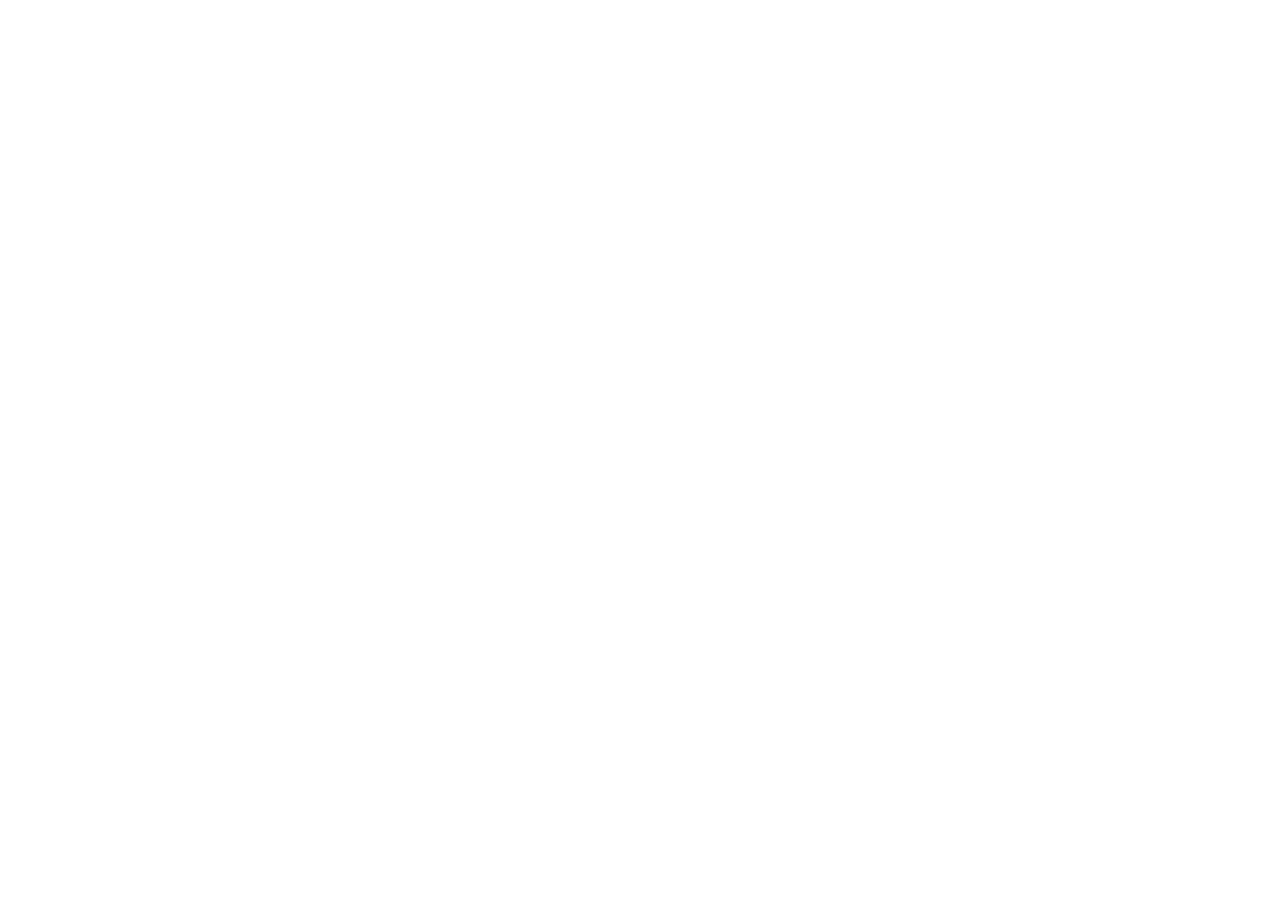
==== login.html @ 8536c41e "项目初始化" ====
<!DOCTYPE html>
<html lang="en">

<head>
    <meta charset="UTF-8">
    <meta http-equiv="X-UA-Compatible" content="IE=edge">
    <meta name="viewport" content="width=device-width, initial-scale=1.0">
    <title>Document</title>
</head>

<body>

</body>

</html>
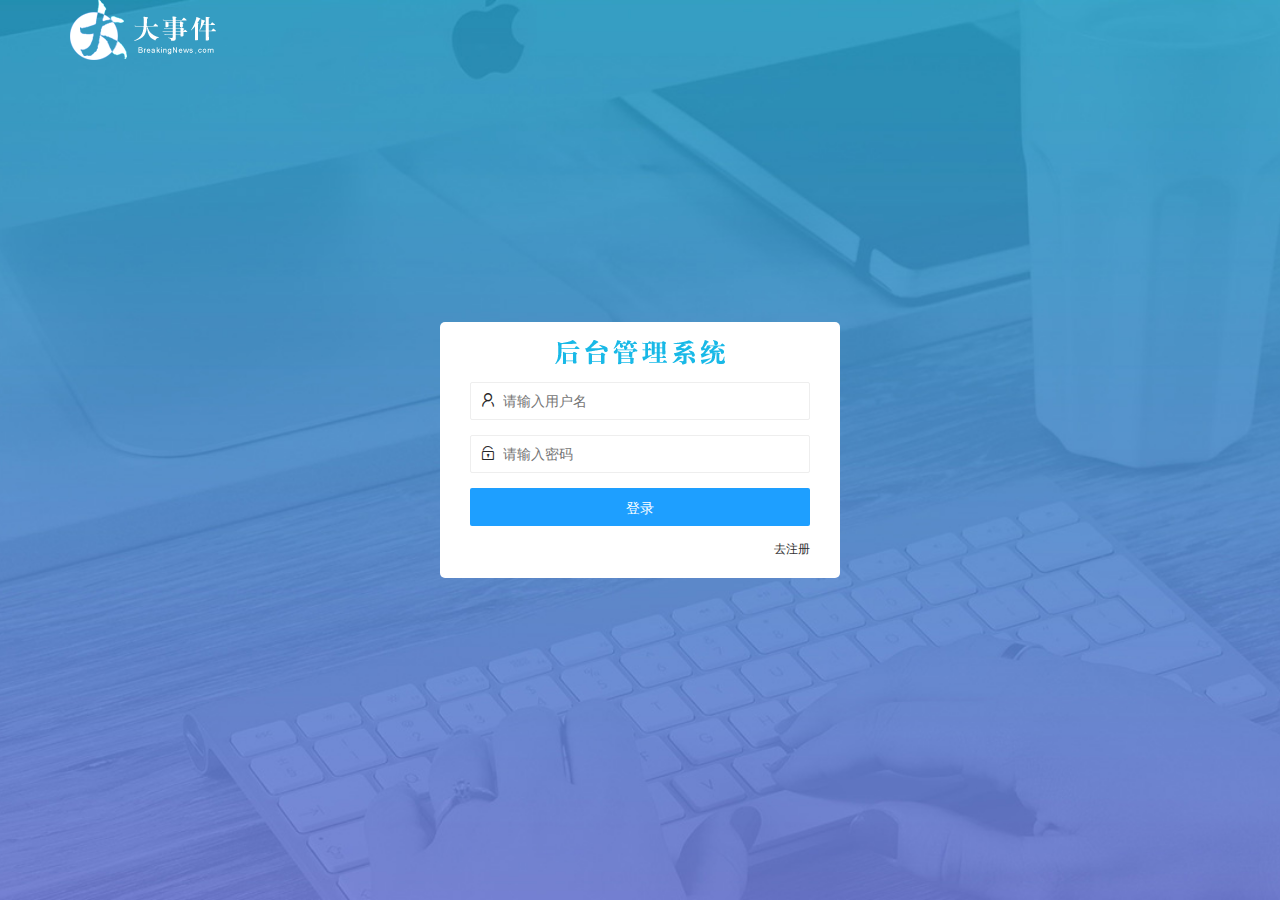
==== commit ae883e63: "完成登录和注册功能开发" ====
--- a/login.html
+++ b/login.html
@@ -5,10 +5,66 @@
     <meta charset="UTF-8">
     <meta http-equiv="X-UA-Compatible" content="IE=edge">
     <meta name="viewport" content="width=device-width, initial-scale=1.0">
-    <title>Document</title>
+    <title>大事件登录</title>
+    <!-- 导入LayUI样式 -->
+    <link rel="stylesheet" href="/assets/lib/layui/css/layui.css">
+    <!-- 导入自己的样式 -->
+    <link rel="stylesheet" href="/assets/css/login.css">
 </head>
 
 <body>
+    <!-- 头部LOgo区域 -->
+    <div class="layui-main"><img src="/assets/images/logo.png" alt="logo"></div>
+    <!-- 登录注册区域 -->
+    <div class="login_and_reg_box">
+        <div class="title-box"></div>
+        <div class="login-and-reg-form">
+            <!-- 登录div -->
+            <div class="login-box">
+                <form class="layui-form" action="">
+                    <div class="layui-form-item">
+                        <i class="layui-icon layui-icon-username"></i>
+                        <input type="text" name="username" required lay-verify="required" placeholder="请输入用户名" autocomplete="off" class="layui-input">
+                    </div>
+                    <div class="layui-form-item">
+                        <i class="layui-icon layui-icon-password"></i>
+                        <input type="password" name="password" required lay-verify="required|pwd" placeholder="请输入密码" autocomplete="off" class="layui-input">
+                    </div>
+                    <div class="layui-form-item">
+                        <button type="button" class="layui-btn  layui-btn-normal layui-btn-fluid" lay-submit lay-filter="form_login">登录</button>
+                    </div>
+                </form>
+                <a href="javascript:;" id="link_reg">去注册</a>
+            </div>
+            <!-- 注册div -->
+            <div class="reg-box">
+                <form class="layui-form" action="">
+                    <div class="layui-form-item">
+                        <i class="layui-icon layui-icon-username"></i>
+                        <input type="text" name="username" required lay-verify="required" placeholder="请输入用户名" autocomplete="off" class="layui-input">
+                    </div>
+                    <div class="layui-form-item">
+                        <i class="layui-icon layui-icon-password"></i>
+                        <input type="password" name="password" required lay-verify="required|pwd" placeholder="请输入密码" autocomplete="off" class="layui-input">
+                    </div>
+                    <div class="layui-form-item">
+                        <i class="layui-icon layui-icon-password"></i>
+                        <input type="password" name="repassword" required lay-verify="required|pwd|repwd" placeholder="再次确认密码" autocomplete="off" class="layui-input">
+                    </div>
+                    <div class="layui-form-item">
+                        <button type="button" class="layui-btn  layui-btn-normal layui-btn-fluid" lay-submit lay-filter="form_reg">注册</button>
+                    </div>
+                </form>
+                <a href="javascript:;" id="link_login">去登录</a>
+            </div>
+
+        </div>
+    </div>
+    <!-- 导入LayUI js文件 -->
+    <script src="/assets/lib/layui/layui.all.js"></script>
+    <!-- 导入jq -->
+    <script src="/assets/lib/jquery.js"></script>
+    <script src="/assets/js/login.js"></script>
 
 </body>
 
--- a/assets/lib/layui/css/layui.css
+++ b/assets/lib/layui/css/layui.css
@@ -0,0 +1 @@
+.layui-inline,img{display:inline-block;vertical-align:middle}h1,h2,h3,h4,h5,h6{font-weight:400}a,body{color:#333}.layui-edge,.layui-header,.layui-inline,.layui-main{position:relative}.layui-edge,hr{height:0;overflow:hidden}.layui-layout-body,.layui-side,.layui-side-scroll{overflow-x:hidden}.layui-edge,.layui-elip,hr{overflow:hidden}.layui-btn,.layui-edge,.layui-inline,img{vertical-align:middle}.layui-btn,.layui-disabled,.layui-icon,.layui-unselect{-moz-user-select:none;-webkit-user-select:none;-ms-user-select:none}blockquote,body,button,dd,div,dl,dt,form,h1,h2,h3,h4,h5,h6,input,li,ol,p,pre,td,textarea,th,ul{margin:0;padding:0;-webkit-tap-highlight-color:rgba(0,0,0,0)}a:active,a:hover{outline:0}img{border:none}li{list-style:none}table{border-collapse:collapse;border-spacing:0}h4,h5,h6{font-size:100%}button,input,optgroup,option,select,textarea{font-family:inherit;font-size:inherit;font-style:inherit;font-weight:inherit;outline:0}pre{white-space:pre-wrap;white-space:-moz-pre-wrap;white-space:-pre-wrap;white-space:-o-pre-wrap;word-wrap:break-word}body{line-height:1.6;color:rgba(0,0,0,.85);font:14px Helvetica Neue,Helvetica,PingFang SC,Tahoma,Arial,sans-serif}hr{line-height:0;margin:10px 0;padding:0;border:none!important;border-bottom:1px solid #eee!important;clear:both;background:0 0}a{text-decoration:none}a:hover{color:#777}a cite{font-style:normal;*cursor:pointer}.layui-border-box,.layui-border-box *{box-sizing:border-box}.layui-box,.layui-box *{box-sizing:content-box}.layui-clear{clear:both;*zoom:1}.layui-clear:after{content:'\20';clear:both;*zoom:1;display:block;height:0}.layui-inline{*display:inline;*zoom:1}.layui-btn,.layui-btn-group,.layui-edge{display:inline-block}.layui-edge{width:0;border-width:6px;border-style:dashed;border-color:transparent}.layui-edge-top{top:-4px;border-bottom-color:#999;border-bottom-style:solid}.layui-edge-right{border-left-color:#999;border-left-style:solid}.layui-edge-bottom{top:2px;border-top-color:#999;border-top-style:solid}.layui-edge-left{border-right-color:#999;border-right-style:solid}.layui-elip{text-overflow:ellipsis;white-space:nowrap}.layui-disabled,.layui-disabled:hover{color:#d2d2d2!important;cursor:not-allowed!important}.layui-circle{border-radius:100%}.layui-show{display:block!important}.layui-hide{display:none!important}.layui-show-v{visibility:visible!important}.layui-hide-v{visibility:hidden!important}@font-face{font-family:layui-icon;src:url(../font/iconfont.eot?v=256);src:url(../font/iconfont.eot?v=256#iefix) format('embedded-opentype'),url(../font/iconfont.woff2?v=256) format('woff2'),url(../font/iconfont.woff?v=256) format('woff'),url(../font/iconfont.ttf?v=256) format('truetype'),url(../font/iconfont.svg?v=256#layui-icon) format('svg')}.layui-icon{font-family:layui-icon!important;font-size:16px;font-style:normal;-webkit-font-smoothing:antialiased;-moz-osx-font-smoothing:grayscale}.layui-icon-reply-fill:before{content:"\e611"}.layui-icon-set-fill:before{content:"\e614"}.layui-icon-menu-fill:before{content:"\e60f"}.layui-icon-search:before{content:"\e615"}.layui-icon-share:before{content:"\e641"}.layui-icon-set-sm:before{content:"\e620"}.layui-icon-engine:before{content:"\e628"}.layui-icon-close:before{content:"\1006"}.layui-icon-close-fill:before{content:"\1007"}.layui-icon-chart-screen:before{content:"\e629"}.layui-icon-star:before{content:"\e600"}.layui-icon-circle-dot:before{content:"\e617"}.layui-icon-chat:before{content:"\e606"}.layui-icon-release:before{content:"\e609"}.layui-icon-list:before{content:"\e60a"}.layui-icon-chart:before{content:"\e62c"}.layui-icon-ok-circle:before{content:"\1005"}.layui-icon-layim-theme:before{content:"\e61b"}.layui-icon-table:before{content:"\e62d"}.layui-icon-right:before{content:"\e602"}.layui-icon-left:before{content:"\e603"}.layui-icon-cart-simple:before{content:"\e698"}.layui-icon-face-cry:before{content:"\e69c"}.layui-icon-face-smile:before{content:"\e6af"}.layui-icon-survey:before{content:"\e6b2"}.layui-icon-tree:before{content:"\e62e"}.layui-icon-ie:before{content:"\e7bb"}.layui-icon-upload-circle:before{content:"\e62f"}.layui-icon-add-circle:before{content:"\e61f"}.layui-icon-download-circle:before{content:"\e601"}.layui-icon-templeate-1:before{content:"\e630"}.layui-icon-util:before{content:"\e631"}.layui-icon-face-surprised:before{content:"\e664"}.layui-icon-edit:before{content:"\e642"}.layui-icon-speaker:before{content:"\e645"}.layui-icon-down:before{content:"\e61a"}.layui-icon-file:before{content:"\e621"}.layui-icon-layouts:before{content:"\e632"}.layui-icon-rate-half:before{content:"\e6c9"}.layui-icon-add-circle-fine:before{content:"\e608"}.layui-icon-prev-circle:before{content:"\e633"}.layui-icon-read:before{content:"\e705"}.layui-icon-404:before{content:"\e61c"}.layui-icon-carousel:before{content:"\e634"}.layui-icon-help:before{content:"\e607"}.layui-icon-code-circle:before{content:"\e635"}.layui-icon-windows:before{content:"\e67f"}.layui-icon-water:before{content:"\e636"}.layui-icon-username:before{content:"\e66f"}.layui-icon-find-fill:before{content:"\e670"}.layui-icon-about:before{content:"\e60b"}.layui-icon-location:before{content:"\e715"}.layui-icon-up:before{content:"\e619"}.layui-icon-pause:before{content:"\e651"}.layui-icon-date:before{content:"\e637"}.layui-icon-layim-uploadfile:before{content:"\e61d"}.layui-icon-delete:before{content:"\e640"}.layui-icon-play:before{content:"\e652"}.layui-icon-top:before{content:"\e604"}.layui-icon-firefox:before{content:"\e686"}.layui-icon-friends:before{content:"\e612"}.layui-icon-refresh-3:before{content:"\e9aa"}.layui-icon-ok:before{content:"\e605"}.layui-icon-layer:before{content:"\e638"}.layui-icon-face-smile-fine:before{content:"\e60c"}.layui-icon-dollar:before{content:"\e659"}.layui-icon-group:before{content:"\e613"}.layui-icon-layim-download:before{content:"\e61e"}.layui-icon-picture-fine:before{content:"\e60d"}.layui-icon-link:before{content:"\e64c"}.layui-icon-diamond:before{content:"\e735"}.layui-icon-log:before{content:"\e60e"}.layui-icon-key:before{content:"\e683"}.layui-icon-rate-solid:before{content:"\e67a"}.layui-icon-fonts-del:before{content:"\e64f"}.layui-icon-unlink:before{content:"\e64d"}.layui-icon-fonts-clear:before{content:"\e639"}.layui-icon-triangle-r:before{content:"\e623"}.layui-icon-circle:before{content:"\e63f"}.layui-icon-radio:before{content:"\e643"}.layui-icon-align-center:before{content:"\e647"}.layui-icon-align-right:before{content:"\e648"}.layui-icon-align-left:before{content:"\e649"}.layui-icon-loading-1:before{content:"\e63e"}.layui-icon-return:before{content:"\e65c"}.layui-icon-fonts-strong:before{content:"\e62b"}.layui-icon-upload:before{content:"\e67c"}.layui-icon-dialogue:before{content:"\e63a"}.layui-icon-video:before{content:"\e6ed"}.layui-icon-headset:before{content:"\e6fc"}.layui-icon-cellphone-fine:before{content:"\e63b"}.layui-icon-add-1:before{content:"\e654"}.layui-icon-face-smile-b:before{content:"\e650"}.layui-icon-fonts-html:before{content:"\e64b"}.layui-icon-screen-full:before{content:"\e622"}.layui-icon-form:before{content:"\e63c"}.layui-icon-cart:before{content:"\e657"}.layui-icon-camera-fill:before{content:"\e65d"}.layui-icon-tabs:before{content:"\e62a"}.layui-icon-heart-fill:before{content:"\e68f"}.layui-icon-fonts-code:before{content:"\e64e"}.layui-icon-ios:before{content:"\e680"}.layui-icon-at:before{content:"\e687"}.layui-icon-fire:before{content:"\e756"}.layui-icon-set:before{content:"\e716"}.layui-icon-fonts-u:before{content:"\e646"}.layui-icon-triangle-d:before{content:"\e625"}.layui-icon-tips:before{content:"\e702"}.layui-icon-picture:before{content:"\e64a"}.layui-icon-more-vertical:before{content:"\e671"}.layui-icon-bluetooth:before{content:"\e689"}.layui-icon-flag:before{content:"\e66c"}.layui-icon-loading:before{content:"\e63d"}.layui-icon-fonts-i:before{content:"\e644"}.layui-icon-refresh-1:before{content:"\e666"}.layui-icon-rmb:before{content:"\e65e"}.layui-icon-addition:before{content:"\e624"}.layui-icon-home:before{content:"\e68e"}.layui-icon-time:before{content:"\e68d"}.layui-icon-user:before{content:"\e770"}.layui-icon-notice:before{content:"\e667"}.layui-icon-chrome:before{content:"\e68a"}.layui-icon-edge:before{content:"\e68b"}.layui-icon-login-weibo:before{content:"\e675"}.layui-icon-voice:before{content:"\e688"}.layui-icon-upload-drag:before{content:"\e681"}.layui-icon-login-qq:before{content:"\e676"}.layui-icon-snowflake:before{content:"\e6b1"}.layui-icon-heart:before{content:"\e68c"}.layui-icon-logout:before{content:"\e682"}.layui-icon-file-b:before{content:"\e655"}.layui-icon-template:before{content:"\e663"}.layui-icon-transfer:before{content:"\e691"}.layui-icon-auz:before{content:"\e672"}.layui-icon-console:before{content:"\e665"}.layui-icon-app:before{content:"\e653"}.layui-icon-prev:before{content:"\e65a"}.layui-icon-website:before{content:"\e7ae"}.layui-icon-next:before{content:"\e65b"}.layui-icon-component:before{content:"\e857"}.layui-icon-android:before{content:"\e684"}.layui-icon-more:before{content:"\e65f"}.layui-icon-login-wechat:before{content:"\e677"}.layui-icon-shrink-right:before{content:"\e668"}.layui-icon-spread-left:before{content:"\e66b"}.layui-icon-camera:before{content:"\e660"}.layui-icon-note:before{content:"\e66e"}.layui-icon-refresh:before{content:"\e669"}.layui-icon-female:before{content:"\e661"}.layui-icon-male:before{content:"\e662"}.layui-icon-screen-restore:before{content:"\e758"}.layui-icon-password:before{content:"\e673"}.layui-icon-senior:before{content:"\e674"}.layui-icon-theme:before{content:"\e66a"}.layui-icon-tread:before{content:"\e6c5"}.layui-icon-praise:before{content:"\e6c6"}.layui-icon-star-fill:before{content:"\e658"}.layui-icon-rate:before{content:"\e67b"}.layui-icon-template-1:before{content:"\e656"}.layui-icon-vercode:before{content:"\e679"}.layui-icon-service:before{content:"\e626"}.layui-icon-cellphone:before{content:"\e678"}.layui-icon-print:before{content:"\e66d"}.layui-icon-cols:before{content:"\e610"}.layui-icon-wifi:before{content:"\e7e0"}.layui-icon-export:before{content:"\e67d"}.layui-icon-rss:before{content:"\e808"}.layui-icon-slider:before{content:"\e714"}.layui-icon-email:before{content:"\e618"}.layui-icon-subtraction:before{content:"\e67e"}.layui-icon-mike:before{content:"\e6dc"}.layui-icon-light:before{content:"\e748"}.layui-icon-gift:before{content:"\e627"}.layui-icon-mute:before{content:"\e685"}.layui-icon-reduce-circle:before{content:"\e616"}.layui-icon-music:before{content:"\e690"}.layui-main{width:1140px;margin:0 auto}.layui-header{z-index:1000;height:60px}.layui-header a:hover{transition:all .5s;-webkit-transition:all .5s}.layui-side{position:fixed;left:0;top:0;bottom:0;z-index:999;width:200px}.layui-side-scroll{position:relative;width:220px;height:100%}.layui-body{position:relative;left:200px;right:0;top:0;bottom:0;z-index:900;width:auto;box-sizing:border-box}.layui-layout-admin .layui-header{position:fixed;top:0;left:0;right:0;background-color:#23262E}.layui-layout-admin .layui-side{top:60px;width:200px;overflow-x:hidden}.layui-layout-admin .layui-body{position:absolute;top:60px;padding-bottom:44px}.layui-layout-admin .layui-main{width:auto;margin:0 15px}.layui-layout-admin .layui-footer{position:fixed;left:200px;right:0;bottom:0;z-index:990;height:44px;line-height:44px;padding:0 15px;box-shadow:-1px 0 4px rgb(0 0 0 / 12%);background-color:#FAFAFA}.layui-layout-admin .layui-logo{position:absolute;left:0;top:0;width:200px;height:100%;line-height:60px;text-align:center;color:#009688;font-size:16px;box-shadow:0 1px 2px 0 rgb(0 0 0 / 15%)}.layui-layout-admin .layui-header .layui-nav{background:0 0}.layui-layout-left{position:absolute!important;left:200px;top:0}.layui-layout-right{position:absolute!important;right:0;top:0}.layui-container{position:relative;margin:0 auto;padding:0 15px;box-sizing:border-box}.layui-fluid{position:relative;margin:0 auto;padding:0 15px}.layui-row:after,.layui-row:before{content:"";display:block;clear:both}.layui-col-lg1,.layui-col-lg10,.layui-col-lg11,.layui-col-lg12,.layui-col-lg2,.layui-col-lg3,.layui-col-lg4,.layui-col-lg5,.layui-col-lg6,.layui-col-lg7,.layui-col-lg8,.layui-col-lg9,.layui-col-md1,.layui-col-md10,.layui-col-md11,.layui-col-md12,.layui-col-md2,.layui-col-md3,.layui-col-md4,.layui-col-md5,.layui-col-md6,.layui-col-md7,.layui-col-md8,.layui-col-md9,.layui-col-sm1,.layui-col-sm10,.layui-col-sm11,.layui-col-sm12,.layui-col-sm2,.layui-col-sm3,.layui-col-sm4,.layui-col-sm5,.layui-col-sm6,.layui-col-sm7,.layui-col-sm8,.layui-col-sm9,.layui-col-xs1,.layui-col-xs10,.layui-col-xs11,.layui-col-xs12,.layui-col-xs2,.layui-col-xs3,.layui-col-xs4,.layui-col-xs5,.layui-col-xs6,.layui-col-xs7,.layui-col-xs8,.layui-col-xs9{position:relative;display:block;box-sizing:border-box}.layui-col-xs1,.layui-col-xs10,.layui-col-xs11,.layui-col-xs12,.layui-col-xs2,.layui-col-xs3,.layui-col-xs4,.layui-col-xs5,.layui-col-xs6,.layui-col-xs7,.layui-col-xs8,.layui-col-xs9{float:left}.layui-col-xs1{width:8.33333333%}.layui-col-xs2{width:16.66666667%}.layui-col-xs3{width:25%}.layui-col-xs4{width:33.33333333%}.layui-col-xs5{width:41.66666667%}.layui-col-xs6{width:50%}.layui-col-xs7{width:58.33333333%}.layui-col-xs8{width:66.66666667%}.layui-col-xs9{width:75%}.layui-col-xs10{width:83.33333333%}.layui-col-xs11{width:91.66666667%}.layui-col-xs12{width:100%}.layui-col-xs-offset1{margin-left:8.33333333%}.layui-col-xs-offset2{margin-left:16.66666667%}.layui-col-xs-offset3{margin-left:25%}.layui-col-xs-offset4{margin-left:33.33333333%}.layui-col-xs-offset5{margin-left:41.66666667%}.layui-col-xs-offset6{margin-left:50%}.layui-col-xs-offset7{margin-left:58.33333333%}.layui-col-xs-offset8{margin-left:66.66666667%}.layui-col-xs-offset9{margin-left:75%}.layui-col-xs-offset10{margin-left:83.33333333%}.layui-col-xs-offset11{margin-left:91.66666667%}.layui-col-xs-offset12{margin-left:100%}@media screen and (max-width:768px){.layui-hide-xs{display:none!important}.layui-show-xs-block{display:block!important}.layui-show-xs-inline{display:inline!important}.layui-show-xs-inline-block{display:inline-block!important}}@media screen and (min-width:768px){.layui-container{width:750px}.layui-hide-sm{display:none!important}.layui-show-sm-block{display:block!important}.layui-show-sm-inline{display:inline!important}.layui-show-sm-inline-block{display:inline-block!important}.layui-col-sm1,.layui-col-sm10,.layui-col-sm11,.layui-col-sm12,.layui-col-sm2,.layui-col-sm3,.layui-col-sm4,.layui-col-sm5,.layui-col-sm6,.layui-col-sm7,.layui-col-sm8,.layui-col-sm9{float:left}.layui-col-sm1{width:8.33333333%}.layui-col-sm2{width:16.66666667%}.layui-col-sm3{width:25%}.layui-col-sm4{width:33.33333333%}.layui-col-sm5{width:41.66666667%}.layui-col-sm6{width:50%}.layui-col-sm7{width:58.33333333%}.layui-col-sm8{width:66.66666667%}.layui-col-sm9{width:75%}.layui-col-sm10{width:83.33333333%}.layui-col-sm11{width:91.66666667%}.layui-col-sm12{width:100%}.layui-col-sm-offset1{margin-left:8.33333333%}.layui-col-sm-offset2{margin-left:16.66666667%}.layui-col-sm-offset3{margin-left:25%}.layui-col-sm-offset4{margin-left:33.33333333%}.layui-col-sm-offset5{margin-left:41.66666667%}.layui-col-sm-offset6{margin-left:50%}.layui-col-sm-offset7{margin-left:58.33333333%}.layui-col-sm-offset8{margin-left:66.66666667%}.layui-col-sm-offset9{margin-left:75%}.layui-col-sm-offset10{margin-left:83.33333333%}.layui-col-sm-offset11{margin-left:91.66666667%}.layui-col-sm-offset12{margin-left:100%}}@media screen and (min-width:992px){.layui-container{width:970px}.layui-hide-md{display:none!important}.layui-show-md-block{display:block!important}.layui-show-md-inline{display:inline!important}.layui-show-md-inline-block{display:inline-block!important}.layui-col-md1,.layui-col-md10,.layui-col-md11,.layui-col-md12,.layui-col-md2,.layui-col-md3,.layui-col-md4,.layui-col-md5,.layui-col-md6,.layui-col-md7,.layui-col-md8,.layui-col-md9{float:left}.layui-col-md1{width:8.33333333%}.layui-col-md2{width:16.66666667%}.layui-col-md3{width:25%}.layui-col-md4{width:33.33333333%}.layui-col-md5{width:41.66666667%}.layui-col-md6{width:50%}.layui-col-md7{width:58.33333333%}.layui-col-md8{width:66.66666667%}.layui-col-md9{width:75%}.layui-col-md10{width:83.33333333%}.layui-col-md11{width:91.66666667%}.layui-col-md12{width:100%}.layui-col-md-offset1{margin-left:8.33333333%}.layui-col-md-offset2{margin-left:16.66666667%}.layui-col-md-offset3{margin-left:25%}.layui-col-md-offset4{margin-left:33.33333333%}.layui-col-md-offset5{margin-left:41.66666667%}.layui-col-md-offset6{margin-left:50%}.layui-col-md-offset7{margin-left:58.33333333%}.layui-col-md-offset8{margin-left:66.66666667%}.layui-col-md-offset9{margin-left:75%}.layui-col-md-offset10{margin-left:83.33333333%}.layui-col-md-offset11{margin-left:91.66666667%}.layui-col-md-offset12{margin-left:100%}}@media screen and (min-width:1200px){.layui-container{width:1170px}.layui-hide-lg{display:none!important}.layui-show-lg-block{display:block!important}.layui-show-lg-inline{display:inline!important}.layui-show-lg-inline-block{display:inline-block!important}.layui-col-lg1,.layui-col-lg10,.layui-col-lg11,.layui-col-lg12,.layui-col-lg2,.layui-col-lg3,.layui-col-lg4,.layui-col-lg5,.layui-col-lg6,.layui-col-lg7,.layui-col-lg8,.layui-col-lg9{float:left}.layui-col-lg1{width:8.33333333%}.layui-col-lg2{width:16.66666667%}.layui-col-lg3{width:25%}.layui-col-lg4{width:33.33333333%}.layui-col-lg5{width:41.66666667%}.layui-col-lg6{width:50%}.layui-col-lg7{width:58.33333333%}.layui-col-lg8{width:66.66666667%}.layui-col-lg9{width:75%}.layui-col-lg10{width:83.33333333%}.layui-col-lg11{width:91.66666667%}.layui-col-lg12{width:100%}.layui-col-lg-offset1{margin-left:8.33333333%}.layui-col-lg-offset2{margin-left:16.66666667%}.layui-col-lg-offset3{margin-left:25%}.layui-col-lg-offset4{margin-left:33.33333333%}.layui-col-lg-offset5{margin-left:41.66666667%}.layui-col-lg-offset6{margin-left:50%}.layui-col-lg-offset7{margin-left:58.33333333%}.layui-col-lg-offset8{margin-left:66.66666667%}.layui-col-lg-offset9{margin-left:75%}.layui-col-lg-offset10{margin-left:83.33333333%}.layui-col-lg-offset11{margin-left:91.66666667%}.layui-col-lg-offset12{margin-left:100%}}.layui-col-space1{margin:-.5px}.layui-col-space1>*{padding:.5px}.layui-col-space2{margin:-1px}.layui-col-space2>*{padding:1px}.layui-col-space4{margin:-2px}.layui-col-space4>*{padding:2px}.layui-col-space5{margin:-2.5px}.layui-col-space5>*{padding:2.5px}.layui-col-space6{margin:-3px}.layui-col-space6>*{padding:3px}.layui-col-space8{margin:-4px}.layui-col-space8>*{padding:4px}.layui-col-space10{margin:-5px}.layui-col-space10>*{padding:5px}.layui-col-space12{margin:-6px}.layui-col-space12>*{padding:6px}.layui-col-space14{margin:-7px}.layui-col-space14>*{padding:7px}.layui-col-space15{margin:-7.5px}.layui-col-space15>*{padding:7.5px}.layui-col-space16{margin:-8px}.layui-col-space16>*{padding:8px}.layui-col-space18{margin:-9px}.layui-col-space18>*{padding:9px}.layui-col-space20{margin:-10px}.layui-col-space20>*{padding:10px}.layui-col-space22{margin:-11px}.layui-col-space22>*{padding:11px}.layui-col-space24{margin:-12px}.layui-col-space24>*{padding:12px}.layui-col-space25{margin:-12.5px}.layui-col-space25>*{padding:12.5px}.layui-col-space26{margin:-13px}.layui-col-space26>*{padding:13px}.layui-col-space28{margin:-14px}.layui-col-space28>*{padding:14px}.layui-col-space30{margin:-15px}.layui-col-space30>*{padding:15px}.layui-btn,.layui-input,.layui-select,.layui-textarea,.layui-upload-button{outline:0;-webkit-appearance:none;transition:all .3s;-webkit-transition:all .3s;box-sizing:border-box}.layui-elem-quote{margin-bottom:10px;padding:15px;line-height:1.6;border-left:5px solid #5FB878;border-radius:0 2px 2px 0;background-color:#FAFAFA}.layui-quote-nm{border-style:solid;border-width:1px 1px 1px 5px;background:0 0}.layui-elem-field{margin-bottom:10px;padding:0;border-width:1px;border-style:solid}.layui-elem-field legend{margin-left:20px;padding:0 10px;font-size:20px;font-weight:300}.layui-field-title{margin:10px 0 20px;border-width:1px 0 0}.layui-field-box{padding:15px}.layui-field-title .layui-field-box{padding:10px 0}.layui-progress{position:relative;height:6px;border-radius:20px;background-color:#eee}.layui-progress-bar{position:absolute;left:0;top:0;width:0;max-width:100%;height:6px;border-radius:20px;text-align:right;background-color:#5FB878;transition:all .3s;-webkit-transition:all .3s}.layui-progress-big,.layui-progress-big .layui-progress-bar{height:18px;line-height:18px}.layui-progress-text{position:relative;top:-20px;line-height:18px;font-size:12px;color:#666}.layui-progress-big .layui-progress-text{position:static;padding:0 10px;color:#fff}.layui-collapse{border-width:1px;border-style:solid;border-radius:2px}.layui-colla-content,.layui-colla-item{border-top-width:1px;border-top-style:solid}.layui-colla-item:first-child{border-top:none}.layui-colla-title{position:relative;height:42px;line-height:42px;padding:0 15px 0 35px;color:#333;background-color:#FAFAFA;cursor:pointer;font-size:14px;overflow:hidden}.layui-colla-content{display:none;padding:10px 15px;line-height:1.6;color:#666}.layui-colla-icon{position:absolute;left:15px;top:0;font-size:14px}.layui-card-body,.layui-card-header,.layui-form-label,.layui-form-mid,.layui-form-select,.layui-input-block,.layui-input-inline,.layui-panel,.layui-textarea{position:relative}.layui-card{margin-bottom:15px;border-radius:2px;background-color:#fff;box-shadow:0 1px 2px 0 rgba(0,0,0,.05)}.layui-form-select dl,.layui-panel{box-shadow:1px 1px 4px rgb(0 0 0 / 8%)}.layui-card:last-child{margin-bottom:0}.layui-card-header{height:42px;line-height:42px;padding:0 15px;border-bottom:1px solid #f6f6f6;color:#333;border-radius:2px 2px 0 0;font-size:14px}.layui-card-body{padding:10px 15px;line-height:24px}.layui-card-body[pad15]{padding:15px}.layui-card-body[pad20]{padding:20px}.layui-card-body .layui-table{margin:5px 0}.layui-card .layui-tab{margin:0}.layui-panel{border-width:1px;border-style:solid;border-radius:2px;background-color:#fff;color:#666}.layui-bg-black,.layui-bg-blue,.layui-bg-cyan,.layui-bg-green,.layui-bg-orange,.layui-bg-red{color:#fff!important}.layui-panel-window{position:relative;padding:15px;border-radius:0;border-top:5px solid #eee;background-color:#fff}.layui-border,.layui-border-black,.layui-border-blue,.layui-border-cyan,.layui-border-green,.layui-border-orange,.layui-border-red{border-width:1px;border-style:solid}.layui-auxiliar-moving{position:fixed;left:0;right:0;top:0;bottom:0;width:100%;height:100%;background:0 0;z-index:9999999999}.layui-bg-red{background-color:#FF5722!important}.layui-bg-orange{background-color:#FFB800!important}.layui-bg-green{background-color:#009688!important}.layui-bg-cyan{background-color:#2F4056!important}.layui-bg-blue{background-color:#1E9FFF!important}.layui-bg-black{background-color:#393D49!important}.layui-bg-gray{background-color:#FAFAFA!important;color:#666!important}.layui-badge-rim,.layui-border,.layui-colla-content,.layui-colla-item,.layui-collapse,.layui-elem-field,.layui-form-pane .layui-form-item[pane],.layui-form-pane .layui-form-label,.layui-input,.layui-layedit,.layui-layedit-tool,.layui-panel,.layui-quote-nm,.layui-select,.layui-tab-bar,.layui-tab-card,.layui-tab-title,.layui-tab-title .layui-this:after,.layui-textarea{border-color:#eee}.layui-border{color:#666!important}.layui-border-red{border-color:#FF5722!important;color:#FF5722!important}.layui-border-orange{border-color:#FFB800!important;color:#FFB800!important}.layui-border-green{border-color:#009688!important;color:#009688!important}.layui-border-cyan{border-color:#2F4056!important;color:#2F4056!important}.layui-border-blue{border-color:#1E9FFF!important;color:#1E9FFF!important}.layui-border-black{border-color:#393D49!important;color:#393D49!important}.layui-timeline-item:before{background-color:#eee}.layui-text{line-height:1.6;font-size:14px;color:#666}.layui-text h1,.layui-text h2,.layui-text h3{font-weight:500;color:#333}.layui-text h1{font-size:30px}.layui-text h2{font-size:24px}.layui-text h3{font-size:18px}.layui-text a:not(.layui-btn){color:#01AAED}.layui-text a:not(.layui-btn):hover{text-decoration:underline}.layui-text ul{padding:5px 0 5px 15px}.layui-text ul li{margin-top:5px;list-style-type:disc}.layui-text em,.layui-word-aux{color:#999!important;padding-left:5px!important;padding-right:5px!important}.layui-text p{margin:10px 0}.layui-text p:first-child{margin-top:0}.layui-font-12{font-size:12px!important}.layui-font-14{font-size:14px!important}.layui-font-16{font-size:16px!important}.layui-font-18{font-size:18px!important}.layui-font-20{font-size:20px!important}.layui-font-red{color:#FF5722!important}.layui-font-orange{color:#FFB800!important}.layui-font-green{color:#009688!important}.layui-font-cyan{color:#2F4056!important}.layui-font-blue{color:#01AAED!important}.layui-font-black{color:#000!important}.layui-font-gray{color:#c2c2c2!important}.layui-btn{height:38px;line-height:38px;border:1px solid transparent;padding:0 18px;background-color:#009688;color:#fff;white-space:nowrap;text-align:center;font-size:14px;border-radius:2px;cursor:pointer}.layui-btn:hover{opacity:.8;filter:alpha(opacity=80);color:#fff}.layui-btn:active{opacity:1;filter:alpha(opacity=100)}.layui-btn+.layui-btn{margin-left:10px}.layui-btn-container{font-size:0}.layui-btn-container .layui-btn{margin-right:10px;margin-bottom:10px}.layui-btn-container .layui-btn+.layui-btn{margin-left:0}.layui-table .layui-btn-container .layui-btn{margin-bottom:9px}.layui-btn-radius{border-radius:100px}.layui-btn .layui-icon{padding:0 2px;vertical-align:middle\9;vertical-align:bottom}.layui-btn-primary{border-color:#d2d2d2;background:0 0;color:#666}.layui-btn-primary:hover{border-color:#009688;color:#333}.layui-btn-normal{background-color:#1E9FFF}.layui-btn-warm{background-color:#FFB800}.layui-btn-danger{background-color:#FF5722}.layui-btn-checked{background-color:#5FB878}.layui-btn-disabled,.layui-btn-disabled:active,.layui-btn-disabled:hover{border-color:#eee!important;background-color:#FBFBFB!important;color:#d2d2d2!important;cursor:not-allowed!important;opacity:1}.layui-btn-lg{height:44px;line-height:44px;padding:0 25px;font-size:16px}.layui-btn-sm{height:30px;line-height:30px;padding:0 10px;font-size:12px}.layui-btn-xs{height:22px;line-height:22px;padding:0 5px;font-size:12px}.layui-btn-xs i{font-size:12px!important}.layui-btn-group{vertical-align:middle;font-size:0}.layui-btn-group .layui-btn{margin-left:0!important;margin-right:0!important;border-left:1px solid rgba(255,255,255,.5);border-radius:0}.layui-btn-group .layui-btn-primary{border-left:none}.layui-btn-group .layui-btn-primary:hover{border-color:#d2d2d2;color:#009688}.layui-btn-group .layui-btn:first-child{border-left:none;border-radius:2px 0 0 2px}.layui-btn-group .layui-btn-primary:first-child{border-left:1px solid #d2d2d2}.layui-btn-group .layui-btn:last-child{border-radius:0 2px 2px 0}.layui-btn-group .layui-btn+.layui-btn{margin-left:0}.layui-btn-group+.layui-btn-group{margin-left:10px}.layui-btn-fluid{width:100%}.layui-input,.layui-select,.layui-textarea{height:38px;line-height:1.3;line-height:38px\9;border-width:1px;border-style:solid;background-color:#fff;color:rgba(0,0,0,.85);border-radius:2px}.layui-input::-webkit-input-placeholder,.layui-select::-webkit-input-placeholder,.layui-textarea::-webkit-input-placeholder{line-height:1.3}.layui-input,.layui-textarea{display:block;width:100%;padding-left:10px}.layui-input:hover,.layui-textarea:hover{border-color:#eee!important}.layui-input:focus,.layui-textarea:focus{border-color:#d2d2d2!important}.layui-textarea{min-height:100px;height:auto;line-height:20px;padding:6px 10px;resize:vertical}.layui-select{padding:0 10px}.layui-form input[type=checkbox],.layui-form input[type=radio],.layui-form select{display:none}.layui-form [lay-ignore]{display:initial}.layui-form-item{margin-bottom:15px;clear:both;*zoom:1}.layui-form-item:after{content:'\20';clear:both;*zoom:1;display:block;height:0}.layui-form-label{float:left;display:block;padding:9px 15px;width:80px;font-weight:400;line-height:20px;text-align:right}.layui-form-label-col{display:block;float:none;padding:9px 0;line-height:20px;text-align:left}.layui-form-item .layui-inline{margin-bottom:5px;margin-right:10px}.layui-input-block{margin-left:110px;min-height:36px}.layui-input-inline{display:inline-block;vertical-align:middle}.layui-form-item .layui-input-inline{float:left;width:190px;margin-right:10px}.layui-form-text .layui-input-inline{width:auto}.layui-form-mid{float:left;display:block;padding:9px 0!important;line-height:20px;margin-right:10px}.layui-form-danger+.layui-form-select .layui-input,.layui-form-danger:focus{border-color:#FF5722!important}.layui-form-select .layui-input{padding-right:30px;cursor:pointer}.layui-form-select .layui-edge{position:absolute;right:10px;top:50%;margin-top:-3px;cursor:pointer;border-width:6px;border-top-color:#c2c2c2;border-top-style:solid;transition:all .3s;-webkit-transition:all .3s}.layui-form-select dl{display:none;position:absolute;left:0;top:42px;padding:5px 0;z-index:899;min-width:100%;border:1px solid #eee;max-height:300px;overflow-y:auto;background-color:#fff;border-radius:2px;box-sizing:border-box}.layui-form-select dl dd,.layui-form-select dl dt{padding:0 10px;line-height:36px;white-space:nowrap;overflow:hidden;text-overflow:ellipsis}.layui-form-select dl dt{font-size:12px;color:#999}.layui-form-select dl dd{cursor:pointer}.layui-form-select dl dd:hover{background-color:#F6F6F6;-webkit-transition:.5s all;transition:.5s all}.layui-form-select .layui-select-group dd{padding-left:20px}.layui-form-select dl dd.layui-select-tips{padding-left:10px!important;color:#999}.layui-form-select dl dd.layui-this{background-color:#5FB878;color:#fff}.layui-form-checkbox,.layui-form-select dl dd.layui-disabled{background-color:#fff}.layui-form-selected dl{display:block}.layui-form-checkbox,.layui-form-checkbox *,.layui-form-switch{display:inline-block;vertical-align:middle}.layui-form-selected .layui-edge{margin-top:-9px;-webkit-transform:rotate(180deg);transform:rotate(180deg);margin-top:-3px\9}:root .layui-form-selected .layui-edge{margin-top:-9px\0/IE9}.layui-form-selectup dl{top:auto;bottom:42px}.layui-select-none{margin:5px 0;text-align:center;color:#999}.layui-select-disabled .layui-disabled{border-color:#eee!important}.layui-select-disabled .layui-edge{border-top-color:#d2d2d2}.layui-form-checkbox{position:relative;height:30px;line-height:30px;margin-right:10px;padding-right:30px;cursor:pointer;font-size:0;-webkit-transition:.1s linear;transition:.1s linear;box-sizing:border-box}.layui-form-checkbox span{padding:0 10px;height:100%;font-size:14px;border-radius:2px 0 0 2px;background-color:#d2d2d2;color:#fff;overflow:hidden;white-space:nowrap;text-overflow:ellipsis}.layui-form-checkbox:hover span{background-color:#c2c2c2}.layui-form-checkbox i{position:absolute;right:0;top:0;width:30px;height:28px;border:1px solid #d2d2d2;border-left:none;border-radius:0 2px 2px 0;color:#fff;font-size:20px;text-align:center}.layui-form-checkbox:hover i{border-color:#c2c2c2;color:#c2c2c2}.layui-form-checked,.layui-form-checked:hover{border-color:#5FB878}.layui-form-checked span,.layui-form-checked:hover span{background-color:#5FB878}.layui-form-checked i,.layui-form-checked:hover i{color:#5FB878}.layui-form-item .layui-form-checkbox{margin-top:4px}.layui-form-checkbox[lay-skin=primary]{height:auto!important;line-height:normal!important;min-width:18px;min-height:18px;border:none!important;margin-right:0;padding-left:28px;padding-right:0;background:0 0}.layui-form-checkbox[lay-skin=primary] span{padding-left:0;padding-right:15px;line-height:18px;background:0 0;color:#666}.layui-form-checkbox[lay-skin=primary] i{right:auto;left:0;width:16px;height:16px;line-height:16px;border:1px solid #d2d2d2;font-size:12px;border-radius:2px;background-color:#fff;-webkit-transition:.1s linear;transition:.1s linear}.layui-form-checkbox[lay-skin=primary]:hover i{border-color:#5FB878;color:#fff}.layui-form-checked[lay-skin=primary] i{border-color:#5FB878!important;background-color:#5FB878;color:#fff}.layui-checkbox-disabled[lay-skin=primary] span{background:0 0!important;color:#c2c2c2!important}.layui-checkbox-disabled[lay-skin=primary]:hover i{border-color:#d2d2d2}.layui-form-item .layui-form-checkbox[lay-skin=primary]{margin-top:10px}.layui-form-switch{position:relative;height:22px;line-height:22px;min-width:35px;padding:0 5px;margin-top:8px;border:1px solid #d2d2d2;border-radius:20px;cursor:pointer;background-color:#fff;-webkit-transition:.1s linear;transition:.1s linear}.layui-form-switch i{position:absolute;left:5px;top:3px;width:16px;height:16px;border-radius:20px;background-color:#d2d2d2;-webkit-transition:.1s linear;transition:.1s linear}.layui-form-switch em{position:relative;top:0;width:25px;margin-left:21px;padding:0!important;text-align:center!important;color:#999!important;font-style:normal!important;font-size:12px}.layui-form-onswitch{border-color:#5FB878;background-color:#5FB878}.layui-checkbox-disabled,.layui-checkbox-disabled i{border-color:#eee!important}.layui-form-onswitch i{left:100%;margin-left:-21px;background-color:#fff}.layui-form-onswitch em{margin-left:5px;margin-right:21px;color:#fff!important}.layui-checkbox-disabled span{background-color:#eee!important}.layui-checkbox-disabled em{color:#d2d2d2!important}.layui-checkbox-disabled:hover i{color:#fff!important}[lay-radio]{display:none}.layui-form-radio,.layui-form-radio *{display:inline-block;vertical-align:middle}.layui-form-radio{line-height:28px;margin:6px 10px 0 0;padding-right:10px;cursor:pointer;font-size:0}.layui-form-radio *{font-size:14px}.layui-form-radio>i{margin-right:8px;font-size:22px;color:#c2c2c2}.layui-form-radio:hover *,.layui-form-radioed,.layui-form-radioed>i{color:#5FB878}.layui-radio-disabled>i{color:#eee!important}.layui-radio-disabled *{color:#c2c2c2!important}.layui-form-pane .layui-form-label{width:110px;padding:8px 15px;height:38px;line-height:20px;border-width:1px;border-style:solid;border-radius:2px 0 0 2px;text-align:center;background-color:#FAFAFA;overflow:hidden;white-space:nowrap;text-overflow:ellipsis;box-sizing:border-box}.layui-form-pane .layui-input-inline{margin-left:-1px}.layui-form-pane .layui-input-block{margin-left:110px;left:-1px}.layui-form-pane .layui-input{border-radius:0 2px 2px 0}.layui-form-pane .layui-form-text .layui-form-label{float:none;width:100%;border-radius:2px;box-sizing:border-box;text-align:left}.layui-form-pane .layui-form-text .layui-input-inline{display:block;margin:0;top:-1px;clear:both}.layui-form-pane .layui-form-text .layui-input-block{margin:0;left:0;top:-1px}.layui-form-pane .layui-form-text .layui-textarea{min-height:100px;border-radius:0 0 2px 2px}.layui-form-pane .layui-form-checkbox{margin:4px 0 4px 10px}.layui-form-pane .layui-form-radio,.layui-form-pane .layui-form-switch{margin-top:6px;margin-left:10px}.layui-form-pane .layui-form-item[pane]{position:relative;border-width:1px;border-style:solid}.layui-form-pane .layui-form-item[pane] .layui-form-label{position:absolute;left:0;top:0;height:100%;border-width:0 1px 0 0}.layui-form-pane .layui-form-item[pane] .layui-input-inline{margin-left:110px}@media screen and (max-width:450px){.layui-form-item .layui-form-label{text-overflow:ellipsis;overflow:hidden;white-space:nowrap}.layui-form-item .layui-inline{display:block;margin-right:0;margin-bottom:20px;clear:both}.layui-form-item .layui-inline:after{content:'\20';clear:both;display:block;height:0}.layui-form-item .layui-input-inline{display:block;float:none;left:-3px;width:auto!important;margin:0 0 10px 112px}.layui-form-item .layui-input-inline+.layui-form-mid{margin-left:110px;top:-5px;padding:0}.layui-form-item .layui-form-checkbox{margin-right:5px;margin-bottom:5px}}.layui-layedit{border-width:1px;border-style:solid;border-radius:2px}.layui-layedit-tool{padding:3px 5px;border-bottom-width:1px;border-bottom-style:solid;font-size:0}.layedit-tool-fixed{position:fixed;top:0;border-top:1px solid #eee}.layui-layedit-tool .layedit-tool-mid,.layui-layedit-tool .layui-icon{display:inline-block;vertical-align:middle;text-align:center;font-size:14px}.layui-layedit-tool .layui-icon{position:relative;width:32px;height:30px;line-height:30px;margin:3px 5px;color:#777;cursor:pointer;border-radius:2px}.layui-layedit-tool .layui-icon:hover{color:#393D49}.layui-layedit-tool .layui-icon:active{color:#000}.layui-layedit-tool .layedit-tool-active{background-color:#eee;color:#000}.layui-layedit-tool .layui-disabled,.layui-layedit-tool .layui-disabled:hover{color:#d2d2d2;cursor:not-allowed}.layui-layedit-tool .layedit-tool-mid{width:1px;height:18px;margin:0 10px;background-color:#d2d2d2}.layedit-tool-html{width:50px!important;font-size:30px!important}.layedit-tool-b,.layedit-tool-code,.layedit-tool-help{font-size:16px!important}.layedit-tool-d,.layedit-tool-face,.layedit-tool-image,.layedit-tool-unlink{font-size:18px!important}.layedit-tool-image input{position:absolute;font-size:0;left:0;top:0;width:100%;height:100%;opacity:.01;filter:Alpha(opacity=1);cursor:pointer}.layui-layedit-iframe iframe{display:block;width:100%}#LAY_layedit_code{overflow:hidden}.layui-laypage{display:inline-block;*display:inline;*zoom:1;vertical-align:middle;margin:10px 0;font-size:0}.layui-laypage>a:first-child,.layui-laypage>a:first-child em{border-radius:2px 0 0 2px}.layui-laypage>a:last-child,.layui-laypage>a:last-child em{border-radius:0 2px 2px 0}.layui-laypage>:first-child{margin-left:0!important}.layui-laypage>:last-child{margin-right:0!important}.layui-laypage a,.layui-laypage button,.layui-laypage input,.layui-laypage select,.layui-laypage span{border:1px solid #eee}.layui-laypage a,.layui-laypage span{display:inline-block;*display:inline;*zoom:1;vertical-align:middle;padding:0 15px;height:28px;line-height:28px;margin:0 -1px 5px 0;background-color:#fff;color:#333;font-size:12px}.layui-flow-more a *,.layui-laypage input,.layui-table-view select[lay-ignore]{display:inline-block}.layui-laypage a:hover{color:#009688}.layui-laypage em{font-style:normal}.layui-laypage .layui-laypage-spr{color:#999;font-weight:700}.layui-laypage a{text-decoration:none}.layui-laypage .layui-laypage-curr{position:relative}.layui-laypage .layui-laypage-curr em{position:relative;color:#fff}.layui-laypage .layui-laypage-curr .layui-laypage-em{position:absolute;left:-1px;top:-1px;padding:1px;width:100%;height:100%;background-color:#009688}.layui-laypage-em{border-radius:2px}.layui-laypage-next em,.layui-laypage-prev em{font-family:Sim sun;font-size:16px}.layui-laypage .layui-laypage-count,.layui-laypage .layui-laypage-limits,.layui-laypage .layui-laypage-refresh,.layui-laypage .layui-laypage-skip{margin-left:10px;margin-right:10px;padding:0;border:none}.layui-laypage .layui-laypage-limits,.layui-laypage .layui-laypage-refresh{vertical-align:top}.layui-laypage .layui-laypage-refresh i{font-size:18px;cursor:pointer}.layui-laypage select{height:22px;padding:3px;border-radius:2px;cursor:pointer}.layui-laypage .layui-laypage-skip{height:30px;line-height:30px;color:#999}.layui-laypage button,.layui-laypage input{height:30px;line-height:30px;border-radius:2px;vertical-align:top;background-color:#fff;box-sizing:border-box}.layui-laypage input{width:40px;margin:0 10px;padding:0 3px;text-align:center}.layui-laypage input:focus,.layui-laypage select:focus{border-color:#009688!important}.layui-laypage button{margin-left:10px;padding:0 10px;cursor:pointer}.layui-table,.layui-table-view{margin:10px 0}.layui-flow-more{margin:10px 0;text-align:center;color:#999;font-size:14px}.layui-flow-more a{height:32px;line-height:32px}.layui-flow-more a *{vertical-align:top}.layui-flow-more a cite{padding:0 20px;border-radius:3px;background-color:#eee;color:#333;font-style:normal}.layui-flow-more a cite:hover{opacity:.8}.layui-flow-more a i{font-size:30px;color:#737383}.layui-table{width:100%;background-color:#fff;color:#666}.layui-table tr{transition:all .3s;-webkit-transition:all .3s}.layui-table th{text-align:left;font-weight:400}.layui-table tbody tr:hover,.layui-table thead tr,.layui-table-click,.layui-table-header,.layui-table-hover,.layui-table-mend,.layui-table-patch,.layui-table-tool,.layui-table-total,.layui-table-total tr,.layui-table[lay-even] tr:nth-child(even){background-color:#FAFAFA}.layui-table td,.layui-table th,.layui-table-col-set,.layui-table-fixed-r,.layui-table-grid-down,.layui-table-header,.layui-table-page,.layui-table-tips-main,.layui-table-tool,.layui-table-total,.layui-table-view,.layui-table[lay-skin=line],.layui-table[lay-skin=row]{border-width:1px;border-style:solid;border-color:#eee}.layui-table td,.layui-table th{position:relative;padding:9px 15px;min-height:20px;line-height:20px;font-size:14px}.layui-table[lay-skin=line] td,.layui-table[lay-skin=line] th{border-width:0 0 1px}.layui-table[lay-skin=row] td,.layui-table[lay-skin=row] th{border-width:0 1px 0 0}.layui-table[lay-skin=nob] td,.layui-table[lay-skin=nob] th{border:none}.layui-table img{max-width:100px}.layui-table[lay-size=lg] td,.layui-table[lay-size=lg] th{padding:15px 30px}.layui-table-view .layui-table[lay-size=lg] .layui-table-cell{height:40px;line-height:40px}.layui-table[lay-size=sm] td,.layui-table[lay-size=sm] th{font-size:12px;padding:5px 10px}.layui-table-view .layui-table[lay-size=sm] .layui-table-cell{height:20px;line-height:20px}.layui-table[lay-data]{display:none}.layui-table-box{position:relative;overflow:hidden}.layui-table-view .layui-table{position:relative;width:auto;margin:0}.layui-table-view .layui-table[lay-skin=line]{border-width:0 1px 0 0}.layui-table-view .layui-table[lay-skin=row]{border-width:0 0 1px}.layui-table-view .layui-table td,.layui-table-view .layui-table th{padding:5px 0;border-top:none;border-left:none}.layui-table-view .layui-table th.layui-unselect .layui-table-cell span{cursor:pointer}.layui-table-view .layui-table td{cursor:default}.layui-table-view .layui-table td[data-edit=text]{cursor:text}.layui-table-view .layui-form-checkbox[lay-skin=primary] i{width:18px;height:18px}.layui-table-view .layui-form-radio{line-height:0;padding:0}.layui-table-view .layui-form-radio>i{margin:0;font-size:20px}.layui-table-init{position:absolute;left:0;top:0;width:100%;height:100%;text-align:center;z-index:110}.layui-table-init .layui-icon{position:absolute;left:50%;top:50%;margin:-15px 0 0 -15px;font-size:30px;color:#c2c2c2}.layui-table-header{border-width:0 0 1px;overflow:hidden}.layui-table-header .layui-table{margin-bottom:-1px}.layui-table-tool .layui-inline[lay-event]{position:relative;width:26px;height:26px;padding:5px;line-height:16px;margin-right:10px;text-align:center;color:#333;border:1px solid #ccc;cursor:pointer;-webkit-transition:.5s all;transition:.5s all}.layui-table-tool .layui-inline[lay-event]:hover{border:1px solid #999}.layui-table-tool-temp{padding-right:120px}.layui-table-tool-self{position:absolute;right:17px;top:10px}.layui-table-tool .layui-table-tool-self .layui-inline[lay-event]{margin:0 0 0 10px}.layui-table-tool-panel{position:absolute;top:29px;left:-1px;padding:5px 0;min-width:150px;min-height:40px;border:1px solid #d2d2d2;text-align:left;overflow-y:auto;background-color:#fff;box-shadow:0 2px 4px rgba(0,0,0,.12)}.layui-table-cell,.layui-table-tool-panel li{overflow:hidden;text-overflow:ellipsis;white-space:nowrap}.layui-table-tool-panel li{padding:0 10px;line-height:30px;-webkit-transition:.5s all;transition:.5s all}.layui-menu li,.layui-menu-body-title a:hover,.layui-menu-body-title>.layui-icon:hover{transition:all .3s}.layui-table-tool-panel li .layui-form-checkbox[lay-skin=primary]{width:100%;padding-left:28px}.layui-table-tool-panel li:hover{background-color:#F6F6F6}.layui-table-tool-panel li .layui-form-checkbox[lay-skin=primary] i{position:absolute;left:0;top:0}.layui-table-tool-panel li .layui-form-checkbox[lay-skin=primary] span{padding:0}.layui-table-tool .layui-table-tool-self .layui-table-tool-panel{left:auto;right:-1px}.layui-table-col-set{position:absolute;right:0;top:0;width:20px;height:100%;border-width:0 0 0 1px;background-color:#fff}.layui-table-sort{width:10px;height:20px;margin-left:5px;cursor:pointer!important}.layui-table-sort .layui-edge{position:absolute;left:5px;border-width:5px}.layui-table-sort .layui-table-sort-asc{top:3px;border-top:none;border-bottom-style:solid;border-bottom-color:#b2b2b2}.layui-table-sort .layui-table-sort-asc:hover{border-bottom-color:#666}.layui-table-sort .layui-table-sort-desc{bottom:5px;border-bottom:none;border-top-style:solid;border-top-color:#b2b2b2}.layui-table-sort .layui-table-sort-desc:hover{border-top-color:#666}.layui-table-sort[lay-sort=asc] .layui-table-sort-asc{border-bottom-color:#000}.layui-table-sort[lay-sort=desc] .layui-table-sort-desc{border-top-color:#000}.layui-table-cell{height:28px;line-height:28px;padding:0 15px;position:relative;box-sizing:border-box}.layui-table-cell .layui-form-checkbox[lay-skin=primary]{top:-1px;padding:0}.layui-table-cell .layui-table-link{color:#01AAED}.laytable-cell-checkbox,.laytable-cell-numbers,.laytable-cell-radio,.laytable-cell-space{padding:0;text-align:center}.layui-table-body{position:relative;overflow:auto;margin-right:-1px;margin-bottom:-1px}.layui-table-body .layui-none{line-height:26px;padding:30px 15px;text-align:center;color:#999}.layui-table-fixed{position:absolute;left:0;top:0;z-index:101}.layui-table-fixed .layui-table-body{overflow:hidden}.layui-table-fixed-l{box-shadow:1px 0 8px rgba(0,0,0,.08)}.layui-table-fixed-r{left:auto;right:-1px;border-width:0 0 0 1px;box-shadow:-1px 0 8px rgba(0,0,0,.08)}.layui-table-fixed-r .layui-table-header{position:relative;overflow:visible}.layui-table-mend{position:absolute;right:-49px;top:0;height:100%;width:50px}.layui-table-tool{position:relative;z-index:890;width:100%;min-height:50px;line-height:30px;padding:10px 15px;border-width:0 0 1px}.layui-table-tool .layui-btn-container{margin-bottom:-10px}.layui-table-page,.layui-table-total{border-width:1px 0 0;margin-bottom:-1px;overflow:hidden}.layui-table-page{position:relative;width:100%;padding:7px 7px 0;height:41px;font-size:12px;white-space:nowrap}.layui-table-page>div{height:26px}.layui-table-page .layui-laypage{margin:0}.layui-table-page .layui-laypage a,.layui-table-page .layui-laypage span{height:26px;line-height:26px;margin-bottom:10px;border:none;background:0 0}.layui-table-page .layui-laypage a,.layui-table-page .layui-laypage span.layui-laypage-curr{padding:0 12px}.layui-table-page .layui-laypage span{margin-left:0;padding:0}.layui-table-page .layui-laypage .layui-laypage-prev{margin-left:-7px!important}.layui-table-page .layui-laypage .layui-laypage-curr .layui-laypage-em{left:0;top:0;padding:0}.layui-table-page .layui-laypage button,.layui-table-page .layui-laypage input{height:26px;line-height:26px}.layui-table-page .layui-laypage input{width:40px}.layui-table-page .layui-laypage button{padding:0 10px}.layui-table-page select{height:18px}.layui-table-patch .layui-table-cell{padding:0;width:30px}.layui-table-edit{position:absolute;left:0;top:0;width:100%;height:100%;padding:0 14px 1px;border-radius:0;box-shadow:1px 1px 20px rgba(0,0,0,.15)}.layui-table-edit:focus{border-color:#5FB878!important}select.layui-table-edit{padding:0 0 0 10px;border-color:#d2d2d2}.layui-table-view .layui-form-checkbox,.layui-table-view .layui-form-radio,.layui-table-view .layui-form-switch{top:0;margin:0;box-sizing:content-box}.layui-colorpicker-alpha-slider,.layui-colorpicker-side-slider,.layui-menu,.layui-menu *,.layui-nav{box-sizing:border-box}.layui-table-view .layui-form-checkbox{top:-1px;height:26px;line-height:26px}.layui-table-view .layui-form-checkbox i{height:26px}.layui-table-grid .layui-table-cell{overflow:visible}.layui-table-grid-down{position:absolute;top:0;right:0;width:26px;height:100%;padding:5px 0;border-width:0 0 0 1px;text-align:center;background-color:#fff;color:#999;cursor:pointer}.layui-table-grid-down .layui-icon{position:absolute;top:50%;left:50%;margin:-8px 0 0 -8px}.layui-table-grid-down:hover{background-color:#fbfbfb}body .layui-table-tips .layui-layer-content{background:0 0;padding:0;box-shadow:0 1px 6px rgba(0,0,0,.12)}.layui-table-tips-main{margin:-44px 0 0 -1px;max-height:150px;padding:8px 15px;font-size:14px;overflow-y:scroll;background-color:#fff;color:#666}.layui-table-tips-c{position:absolute;right:-3px;top:-13px;width:20px;height:20px;padding:3px;cursor:pointer;background-color:#666;border-radius:50%;color:#fff}.layui-table-tips-c:hover{background-color:#777}.layui-table-tips-c:before{position:relative;right:-2px}.layui-upload-file{display:none!important;opacity:.01;filter:Alpha(opacity=1)}.layui-upload-drag,.layui-upload-form,.layui-upload-wrap{display:inline-block}.layui-upload-list{margin:10px 0}.layui-upload-choose{max-width:200px;padding:0 10px;color:#999;font-size:14px;text-overflow:ellipsis;overflow:hidden;white-space:nowrap}.layui-upload-drag{position:relative;padding:30px;border:1px dashed #e2e2e2;background-color:#fff;text-align:center;cursor:pointer;color:#999}.layui-upload-drag .layui-icon{font-size:50px;color:#009688}.layui-upload-drag[lay-over]{border-color:#009688}.layui-upload-iframe{position:absolute;width:0;height:0;border:0;visibility:hidden}.layui-upload-wrap{position:relative;vertical-align:middle}.layui-upload-wrap .layui-upload-file{display:block!important;position:absolute;left:0;top:0;z-index:10;font-size:100px;width:100%;height:100%;opacity:.01;filter:Alpha(opacity=1);cursor:pointer}.layui-btn-container .layui-upload-choose{padding-left:0}.layui-menu{position:relative;margin:5px 0;background-color:#fff}.layui-menu li,.layui-menu-body-title a{padding:5px 15px}.layui-menu li{position:relative;margin:1px 0;width:calc(100% + 1px);line-height:26px;color:rgba(0,0,0,.8);font-size:14px;white-space:nowrap;cursor:pointer}.layui-menu li:hover{background-color:#F6F6F6}.layui-menu-item-parent:hover>.layui-menu-body-panel{display:block;animation-name:layui-fadein;animation-duration:.3s;animation-fill-mode:both;animation-delay:.2s}.layui-menu-item-group .layui-menu-body-title,.layui-menu-item-parent .layui-menu-body-title{padding-right:25px}.layui-menu .layui-menu-item-divider:hover,.layui-menu .layui-menu-item-group:hover,.layui-menu .layui-menu-item-none:hover{background:0 0;cursor:default}.layui-menu .layui-menu-item-group>ul{margin:5px 0 -5px}.layui-menu .layui-menu-item-group>.layui-menu-body-title{color:rgba(0,0,0,.35);user-select:none}.layui-menu .layui-menu-item-none{color:rgba(0,0,0,.35);cursor:default;text-align:center}.layui-menu .layui-menu-item-divider{margin:5px 0;padding:0;height:0;line-height:0;border-bottom:1px solid #eee;overflow:hidden}.layui-menu .layui-menu-item-down:hover,.layui-menu .layui-menu-item-up:hover{cursor:pointer}.layui-menu .layui-menu-item-up>.layui-menu-body-title{color:rgba(0,0,0,.8)}.layui-menu .layui-menu-item-up>ul{visibility:hidden;height:0;overflow:hidden}.layui-menu .layui-menu-item-down:hover>.layui-menu-body-title>.layui-icon,.layui-menu .layui-menu-item-up>.layui-menu-body-title:hover>.layui-icon{color:rgba(0,0,0,1)}.layui-menu .layui-menu-item-down>ul{visibility:visible;height:auto}.layui-breadcrumb,.layui-tree-btnGroup{visibility:hidden}.layui-menu .layui-menu-item-checked,.layui-menu .layui-menu-item-checked2{background-color:#F6F6F6!important;color:#5FB878}.layui-menu .layui-menu-item-checked a,.layui-menu .layui-menu-item-checked2 a{color:#5FB878}.layui-menu .layui-menu-item-checked:after{position:absolute;right:0;top:0;bottom:0;border-right:3px solid #5FB878;content:""}.layui-menu-body-title{position:relative;overflow:hidden;text-overflow:ellipsis}.layui-menu-body-title a{display:block;margin:-5px -15px;color:rgba(0,0,0,.8)}.layui-menu-body-title>.layui-icon{position:absolute;right:0;top:0;font-size:14px}.layui-menu-body-title>.layui-icon-right{right:-1px}.layui-menu-body-panel{display:none;position:absolute;top:-7px;left:100%;z-index:1000;margin-left:13px;padding:5px 0}.layui-menu-body-panel:before{content:"";position:absolute;width:20px;left:-16px;top:0;bottom:0}.layui-menu-body-panel-left{left:auto;right:100%;margin:0 13px}.layui-menu-body-panel-left:before{left:auto;right:-16px}.layui-menu-lg li{line-height:32px}.layui-menu-lg .layui-menu-body-title a:hover,.layui-menu-lg li:hover{background:0 0;color:#5FB878}.layui-menu-lg li .layui-menu-body-panel{margin-left:14px}.layui-menu-lg li .layui-menu-body-panel-left{margin:0 15px}.layui-dropdown{position:absolute;left:-999999px;top:-999999px;z-index:66666666;margin:5px 0;min-width:100px}.layui-dropdown:before{content:"";position:absolute;width:100%;height:6px;left:0;top:-6px}.layui-nav{position:relative;padding:0 20px;background-color:#393D49;color:#fff;border-radius:2px;font-size:0}.layui-nav *{font-size:14px}.layui-nav .layui-nav-item{position:relative;display:inline-block;*display:inline;*zoom:1;vertical-align:middle;line-height:60px}.layui-nav .layui-nav-item a{display:block;padding:0 20px;color:#fff;color:rgba(255,255,255,.7);transition:all .3s;-webkit-transition:all .3s}.layui-nav .layui-this:after,.layui-nav-bar{content:"";position:absolute;left:0;top:0;width:0;height:5px;background-color:#5FB878;transition:all .2s;-webkit-transition:all .2s;pointer-events:none}.layui-nav-bar{z-index:1000}.layui-nav[lay-bar=disabled] .layui-nav-bar{display:none}.layui-nav .layui-nav-item a:hover,.layui-nav .layui-this a{color:#fff}.layui-nav .layui-this:after{top:auto;bottom:0;width:100%}.layui-nav-img{width:30px;height:30px;margin-right:10px;border-radius:50%}.layui-nav .layui-nav-more{position:absolute;top:0;right:3px;left:auto!important;margin-top:0;font-size:12px;cursor:pointer;transition:all .2s;-webkit-transition:all .2s}.layui-nav .layui-nav-mored,.layui-nav-itemed>a .layui-nav-more{transform:rotate(180deg)}.layui-nav-child{display:none;position:absolute;left:0;top:65px;min-width:100%;line-height:36px;padding:5px 0;box-shadow:0 2px 4px rgba(0,0,0,.12);border:1px solid #eee;background-color:#fff;z-index:100;border-radius:2px;white-space:nowrap}.layui-nav .layui-nav-child a{color:#666;color:rgba(0,0,0,.8)}.layui-nav .layui-nav-child a:hover{background-color:#F6F6F6;color:rgba(0,0,0,.8)}.layui-nav-child dd{margin:1px 0;position:relative}.layui-nav-child dd.layui-this{background-color:#F6F6F6;color:#000}.layui-nav-child dd.layui-this:after{display:none}.layui-nav-child-r{left:auto;right:0}.layui-nav-child-c{text-align:center}.layui-nav-tree{width:200px;padding:0}.layui-nav-tree .layui-nav-item{display:block;width:100%;line-height:40px}.layui-nav-tree .layui-nav-item a{position:relative;height:40px;line-height:40px;text-overflow:ellipsis;overflow:hidden;white-space:nowrap}.layui-nav-tree .layui-nav-item>a{padding-top:5px;padding-bottom:5px}.layui-nav-tree .layui-nav-more{right:15px}.layui-nav-tree .layui-nav-item>a .layui-nav-more{padding:5px 0}.layui-nav-tree .layui-nav-bar{width:5px;height:0;background-color:#009688}.layui-side .layui-nav-tree .layui-nav-bar{width:2px}.layui-nav-tree .layui-nav-child dd.layui-this,.layui-nav-tree .layui-nav-child dd.layui-this a,.layui-nav-tree .layui-this,.layui-nav-tree .layui-this>a,.layui-nav-tree .layui-this>a:hover{background-color:#009688;color:#fff}.layui-nav-tree .layui-this:after{display:none}.layui-nav-itemed>a,.layui-nav-tree .layui-nav-title a,.layui-nav-tree .layui-nav-title a:hover{color:#fff!important}.layui-nav-tree .layui-nav-child{position:relative;z-index:0;top:0;border:none;box-shadow:none}.layui-nav-tree .layui-nav-child dd{margin:0}.layui-nav-tree .layui-nav-child a{color:#fff;color:rgba(255,255,255,.7)}.layui-nav-tree .layui-nav-child,.layui-nav-tree .layui-nav-child a:hover{background:0 0;color:#fff}.layui-nav-itemed>.layui-nav-child{display:block;background-color:rgba(0,0,0,.3)!important}.layui-nav-itemed>.layui-nav-child>.layui-this>.layui-nav-child{display:block}.layui-nav-side{position:fixed;top:0;bottom:0;left:0;overflow-x:hidden;z-index:999}.layui-breadcrumb{font-size:0}.layui-breadcrumb>*{font-size:14px}.layui-breadcrumb a{color:#999!important}.layui-breadcrumb a:hover{color:#5FB878!important}.layui-breadcrumb a cite{color:#666;font-style:normal}.layui-breadcrumb span[lay-separator]{margin:0 10px;color:#999}.layui-tab{margin:10px 0;text-align:left!important}.layui-tab[overflow]>.layui-tab-title{overflow:hidden}.layui-tab-title{position:relative;left:0;height:40px;white-space:nowrap;font-size:0;border-bottom-width:1px;border-bottom-style:solid;transition:all .2s;-webkit-transition:all .2s}.layui-tab-title li{display:inline-block;*display:inline;*zoom:1;vertical-align:middle;font-size:14px;transition:all .2s;-webkit-transition:all .2s;position:relative;line-height:40px;min-width:65px;padding:0 15px;text-align:center;cursor:pointer}.layui-tab-title li a{display:block;padding:0 15px;margin:0 -15px}.layui-tab-title .layui-this{color:#000}.layui-tab-title .layui-this:after{position:absolute;left:0;top:0;content:"";width:100%;height:41px;border-width:1px;border-style:solid;border-bottom-color:#fff;border-radius:2px 2px 0 0;box-sizing:border-box;pointer-events:none}.layui-tab-bar{position:absolute;right:0;top:0;z-index:10;width:30px;height:39px;line-height:39px;border-width:1px;border-style:solid;border-radius:2px;text-align:center;background-color:#fff;cursor:pointer}.layui-tab-bar .layui-icon{position:relative;display:inline-block;top:3px;transition:all .3s;-webkit-transition:all .3s}.layui-tab-item{display:none}.layui-tab-more{padding-right:30px;height:auto!important;white-space:normal!important}.layui-tab-more li.layui-this:after{border-bottom-color:#eee;border-radius:2px}.layui-tab-more .layui-tab-bar .layui-icon{top:-2px;top:3px\9;-webkit-transform:rotate(180deg);transform:rotate(180deg)}:root .layui-tab-more .layui-tab-bar .layui-icon{top:-2px\0/IE9}.layui-tab-content{padding:15px 0}.layui-tab-title li .layui-tab-close{position:relative;display:inline-block;width:18px;height:18px;line-height:20px;margin-left:8px;top:1px;text-align:center;font-size:14px;color:#c2c2c2;transition:all .2s;-webkit-transition:all .2s}.layui-tab-title li .layui-tab-close:hover{border-radius:2px;background-color:#FF5722;color:#fff}.layui-tab-brief>.layui-tab-title .layui-this{color:#009688}.layui-tab-brief>.layui-tab-more li.layui-this:after,.layui-tab-brief>.layui-tab-title .layui-this:after{border:none;border-radius:0;border-bottom:2px solid #5FB878}.layui-tab-brief[overflow]>.layui-tab-title .layui-this:after{top:-1px}.layui-tab-card{border-width:1px;border-style:solid;border-radius:2px;box-shadow:0 2px 5px 0 rgba(0,0,0,.1)}.layui-tab-card>.layui-tab-title{background-color:#FAFAFA}.layui-tab-card>.layui-tab-title li{margin-right:-1px;margin-left:-1px}.layui-tab-card>.layui-tab-title .layui-this{background-color:#fff}.layui-tab-card>.layui-tab-title .layui-this:after{border-top:none;border-width:1px;border-bottom-color:#fff}.layui-tab-card>.layui-tab-title .layui-tab-bar{height:40px;line-height:40px;border-radius:0;border-top:none;border-right:none}.layui-tab-card>.layui-tab-more .layui-this{background:0 0;color:#5FB878}.layui-tab-card>.layui-tab-more .layui-this:after{border:none}.layui-timeline{padding-left:5px}.layui-timeline-item{position:relative;padding-bottom:20px}.layui-timeline-axis{position:absolute;left:-5px;top:0;z-index:10;width:20px;height:20px;line-height:20px;background-color:#fff;color:#5FB878;border-radius:50%;text-align:center;cursor:pointer}.layui-timeline-axis:hover{color:#FF5722}.layui-timeline-item:before{content:"";position:absolute;left:5px;top:0;z-index:0;width:1px;height:100%}.layui-timeline-item:first-child:before{display:block}.layui-timeline-item:last-child:before{display:none}.layui-timeline-content{padding-left:25px}.layui-timeline-title{position:relative;margin-bottom:10px;line-height:22px}.layui-badge,.layui-badge-dot,.layui-badge-rim{position:relative;display:inline-block;padding:0 6px;font-size:12px;text-align:center;background-color:#FF5722;color:#fff;border-radius:2px}.layui-badge{height:18px;line-height:18px}.layui-badge-dot{width:8px;height:8px;padding:0;border-radius:50%}.layui-badge-rim{height:18px;line-height:18px;border-width:1px;border-style:solid;background-color:#fff;color:#666}.layui-btn .layui-badge,.layui-btn .layui-badge-dot{margin-left:5px}.layui-nav .layui-badge,.layui-nav .layui-badge-dot{position:absolute;top:50%;margin:-5px 6px 0}.layui-nav .layui-badge{margin-top:-10px}.layui-tab-title .layui-badge,.layui-tab-title .layui-badge-dot{left:5px;top:-2px}.layui-carousel{position:relative;left:0;top:0;background-color:#f8f8f8}.layui-carousel>[carousel-item]{position:relative;width:100%;height:100%;overflow:hidden}.layui-carousel>[carousel-item]:before{position:absolute;content:'\e63d';left:50%;top:50%;width:100px;line-height:20px;margin:-10px 0 0 -50px;text-align:center;color:#c2c2c2;font-family:layui-icon!important;font-size:30px;font-style:normal;-webkit-font-smoothing:antialiased;-moz-osx-font-smoothing:grayscale}.layui-carousel>[carousel-item]>*{display:none;position:absolute;left:0;top:0;width:100%;height:100%;background-color:#f8f8f8;transition-duration:.3s;-webkit-transition-duration:.3s}.layui-carousel-updown>*{-webkit-transition:.3s ease-in-out up;transition:.3s ease-in-out up}.layui-carousel-arrow{display:none\9;opacity:0;position:absolute;left:10px;top:50%;margin-top:-18px;width:36px;height:36px;line-height:36px;text-align:center;font-size:20px;border:0;border-radius:50%;background-color:rgba(0,0,0,.2);color:#fff;-webkit-transition-duration:.3s;transition-duration:.3s;cursor:pointer}.layui-carousel-arrow[lay-type=add]{left:auto!important;right:10px}.layui-carousel:hover .layui-carousel-arrow[lay-type=add],.layui-carousel[lay-arrow=always] .layui-carousel-arrow[lay-type=add]{right:20px}.layui-carousel[lay-arrow=always] .layui-carousel-arrow{opacity:1;left:20px}.layui-carousel[lay-arrow=none] .layui-carousel-arrow{display:none}.layui-carousel-arrow:hover,.layui-carousel-ind ul:hover{background-color:rgba(0,0,0,.35)}.layui-carousel:hover .layui-carousel-arrow{display:block\9;opacity:1;left:20px}.layui-carousel-ind{position:relative;top:-35px;width:100%;line-height:0!important;text-align:center;font-size:0}.layui-carousel[lay-indicator=outside]{margin-bottom:30px}.layui-carousel[lay-indicator=outside] .layui-carousel-ind{top:10px}.layui-carousel[lay-indicator=outside] .layui-carousel-ind ul{background-color:rgba(0,0,0,.5)}.layui-carousel[lay-indicator=none] .layui-carousel-ind{display:none}.layui-carousel-ind ul{display:inline-block;padding:5px;background-color:rgba(0,0,0,.2);border-radius:10px;-webkit-transition-duration:.3s;transition-duration:.3s}.layui-carousel-ind li{display:inline-block;width:10px;height:10px;margin:0 3px;font-size:14px;background-color:#eee;background-color:rgba(255,255,255,.5);border-radius:50%;cursor:pointer;-webkit-transition-duration:.3s;transition-duration:.3s}.layui-carousel-ind li:hover{background-color:rgba(255,255,255,.7)}.layui-carousel-ind li.layui-this{background-color:#fff}.layui-carousel>[carousel-item]>.layui-carousel-next,.layui-carousel>[carousel-item]>.layui-carousel-prev,.layui-carousel>[carousel-item]>.layui-this{display:block}.layui-carousel>[carousel-item]>.layui-this{left:0}.layui-carousel>[carousel-item]>.layui-carousel-prev{left:-100%}.layui-carousel>[carousel-item]>.layui-carousel-next{left:100%}.layui-carousel>[carousel-item]>.layui-carousel-next.layui-carousel-left,.layui-carousel>[carousel-item]>.layui-carousel-prev.layui-carousel-right{left:0}.layui-carousel>[carousel-item]>.layui-this.layui-carousel-left{left:-100%}.layui-carousel>[carousel-item]>.layui-this.layui-carousel-right{left:100%}.layui-carousel[lay-anim=updown] .layui-carousel-arrow{left:50%!important;top:20px;margin:0 0 0 -18px}.layui-carousel[lay-anim=updown]>[carousel-item]>*,.layui-carousel[lay-anim=fade]>[carousel-item]>*{left:0!important}.layui-carousel[lay-anim=updown] .layui-carousel-arrow[lay-type=add]{top:auto!important;bottom:20px}.layui-carousel[lay-anim=updown] .layui-carousel-ind{position:absolute;top:50%;right:20px;width:auto;height:auto}.layui-carousel[lay-anim=updown] .layui-carousel-ind ul{padding:3px 5px}.layui-carousel[lay-anim=updown] .layui-carousel-ind li{display:block;margin:6px 0}.layui-carousel[lay-anim=updown]>[carousel-item]>.layui-this{top:0}.layui-carousel[lay-anim=updown]>[carousel-item]>.layui-carousel-prev{top:-100%}.layui-carousel[lay-anim=updown]>[carousel-item]>.layui-carousel-next{top:100%}.layui-carousel[lay-anim=updown]>[carousel-item]>.layui-carousel-next.layui-carousel-left,.layui-carousel[lay-anim=updown]>[carousel-item]>.layui-carousel-prev.layui-carousel-right{top:0}.layui-carousel[lay-anim=updown]>[carousel-item]>.layui-this.layui-carousel-left{top:-100%}.layui-carousel[lay-anim=updown]>[carousel-item]>.layui-this.layui-carousel-right{top:100%}.layui-carousel[lay-anim=fade]>[carousel-item]>.layui-carousel-next,.layui-carousel[lay-anim=fade]>[carousel-item]>.layui-carousel-prev{opacity:0}.layui-carousel[lay-anim=fade]>[carousel-item]>.layui-carousel-next.layui-carousel-left,.layui-carousel[lay-anim=fade]>[carousel-item]>.layui-carousel-prev.layui-carousel-right{opacity:1}.layui-carousel[lay-anim=fade]>[carousel-item]>.layui-this.layui-carousel-left,.layui-carousel[lay-anim=fade]>[carousel-item]>.layui-this.layui-carousel-right{opacity:0}.layui-fixbar{position:fixed;right:15px;bottom:15px;z-index:999999}.layui-fixbar li{width:50px;height:50px;line-height:50px;margin-bottom:1px;text-align:center;cursor:pointer;font-size:30px;background-color:#9F9F9F;color:#fff;border-radius:2px;opacity:.95}.layui-fixbar li:hover{opacity:.85}.layui-fixbar li:active{opacity:1}.layui-fixbar .layui-fixbar-top{display:none;font-size:40px}body .layui-util-face{border:none;background:0 0}body .layui-util-face .layui-layer-content{padding:0;background-color:#fff;color:#666;box-shadow:none}.layui-util-face .layui-layer-TipsG{display:none}.layui-transfer-active,.layui-transfer-box{display:inline-block;vertical-align:middle}.layui-util-face ul{position:relative;width:372px;padding:10px;border:1px solid #D9D9D9;background-color:#fff;box-shadow:0 0 20px rgba(0,0,0,.2)}.layui-util-face ul li{cursor:pointer;float:left;border:1px solid #e8e8e8;height:22px;width:26px;overflow:hidden;margin:-1px 0 0 -1px;padding:4px 2px;text-align:center}.layui-util-face ul li:hover{position:relative;z-index:2;border:1px solid #eb7350;background:#fff9ec}.layui-code{position:relative;margin:10px 0;padding:15px;line-height:20px;border:1px solid #eee;border-left-width:6px;background-color:#FAFAFA;color:#333;font-family:Courier New;font-size:12px}.layui-transfer-box,.layui-transfer-header,.layui-transfer-search{border-width:0;border-style:solid;border-color:#eee}.layui-transfer-box{position:relative;border-width:1px;width:200px;height:360px;border-radius:2px;background-color:#fff}.layui-transfer-box .layui-form-checkbox{width:100%;margin:0!important}.layui-transfer-header{height:38px;line-height:38px;padding:0 10px;border-bottom-width:1px}.layui-transfer-search{position:relative;padding:10px;border-bottom-width:1px}.layui-transfer-search .layui-input{height:32px;padding-left:30px;font-size:12px}.layui-transfer-search .layui-icon-search{position:absolute;left:20px;top:50%;margin-top:-8px;color:#666}.layui-transfer-active{margin:0 15px}.layui-transfer-active .layui-btn{display:block;margin:0;padding:0 15px;background-color:#5FB878;border-color:#5FB878;color:#fff}.layui-transfer-active .layui-btn-disabled{background-color:#FBFBFB;border-color:#eee;color:#d2d2d2}.layui-transfer-active .layui-btn:first-child{margin-bottom:15px}.layui-transfer-active .layui-btn .layui-icon{margin:0;font-size:14px!important}.layui-transfer-data{padding:5px 0;overflow:auto}.layui-transfer-data li{height:32px;line-height:32px;padding:0 10px}.layui-transfer-data li:hover{background-color:#F6F6F6;transition:.5s all}.layui-transfer-data .layui-none{padding:15px 10px;text-align:center;color:#999}.layui-rate,.layui-rate *{display:inline-block;vertical-align:middle}.layui-rate{padding:10px 5px 10px 0;font-size:0}.layui-rate li i.layui-icon{font-size:20px;color:#FFB800;margin-right:5px;transition:all .3s;-webkit-transition:all .3s}.layui-rate li i:hover{cursor:pointer;transform:scale(1.12);-webkit-transform:scale(1.12)}.layui-rate[readonly] li i:hover{cursor:default;transform:scale(1)}.layui-colorpicker{width:26px;height:26px;border:1px solid #eee;padding:5px;border-radius:2px;line-height:24px;display:inline-block;cursor:pointer;transition:all .3s;-webkit-transition:all .3s}.layui-colorpicker:hover{border-color:#d2d2d2}.layui-colorpicker.layui-colorpicker-lg{width:34px;height:34px;line-height:32px}.layui-colorpicker.layui-colorpicker-sm{width:24px;height:24px;line-height:22px}.layui-colorpicker.layui-colorpicker-xs{width:22px;height:22px;line-height:20px}.layui-colorpicker-trigger-bgcolor{display:block;background:url([data-uri]);border-radius:2px}.layui-colorpicker-trigger-span{display:block;height:100%;box-sizing:border-box;border:1px solid rgba(0,0,0,.15);border-radius:2px;text-align:center}.layui-colorpicker-trigger-i{display:inline-block;color:#FFF;font-size:12px}.layui-colorpicker-trigger-i.layui-icon-close{color:#999}.layui-colorpicker-main{position:absolute;left:-999999px;top:-999999px;z-index:66666666;width:280px;margin:5px 0;padding:7px;background:#FFF;border:1px solid #d2d2d2;border-radius:2px;box-shadow:0 2px 4px rgba(0,0,0,.12)}.layui-colorpicker-main-wrapper{height:180px;position:relative}.layui-colorpicker-basis{width:260px;height:100%;position:relative}.layui-colorpicker-basis-white{width:100%;height:100%;position:absolute;top:0;left:0;background:linear-gradient(90deg,#FFF,hsla(0,0%,100%,0))}.layui-colorpicker-basis-black{width:100%;height:100%;position:absolute;top:0;left:0;background:linear-gradient(0deg,#000,transparent)}.layui-colorpicker-basis-cursor{width:10px;height:10px;border:1px solid #FFF;border-radius:50%;position:absolute;top:-3px;right:-3px;cursor:pointer}.layui-colorpicker-side{position:absolute;top:0;right:0;width:12px;height:100%;background:linear-gradient(red,#FF0,#0F0,#0FF,#00F,#F0F,red)}.layui-colorpicker-side-slider{width:100%;height:5px;box-shadow:0 0 1px #888;background:#FFF;border-radius:1px;border:1px solid #f0f0f0;cursor:pointer;position:absolute;left:0}.layui-colorpicker-main-alpha{display:none;height:12px;margin-top:7px;background:url([data-uri])}.layui-colorpicker-alpha-bgcolor{height:100%;position:relative}.layui-colorpicker-alpha-slider{width:5px;height:100%;box-shadow:0 0 1px #888;background:#FFF;border-radius:1px;border:1px solid #f0f0f0;cursor:pointer;position:absolute;top:0}.layui-colorpicker-main-pre{padding-top:7px;font-size:0}.layui-colorpicker-pre{width:20px;height:20px;border-radius:2px;display:inline-block;margin-left:6px;margin-bottom:7px;cursor:pointer}.layui-colorpicker-pre:nth-child(11n+1){margin-left:0}.layui-colorpicker-pre-isalpha{background:url([data-uri])}.layui-colorpicker-pre.layui-this{box-shadow:0 0 3px 2px rgba(0,0,0,.15)}.layui-colorpicker-pre>div{height:100%;border-radius:2px}.layui-colorpicker-main-input{text-align:right;padding-top:7px}.layui-colorpicker-main-input .layui-btn-container .layui-btn{margin:0 0 0 10px}.layui-colorpicker-main-input div.layui-inline{float:left;margin-right:10px;font-size:14px}.layui-colorpicker-main-input input.layui-input{width:150px;height:30px;color:#666}.layui-slider{height:4px;background:#eee;border-radius:3px;position:relative;cursor:pointer}.layui-slider-bar{border-radius:3px;position:absolute;height:100%}.layui-slider-step{position:absolute;top:0;width:4px;height:4px;border-radius:50%;background:#FFF;-webkit-transform:translateX(-50%);transform:translateX(-50%)}.layui-slider-wrap{width:36px;height:36px;position:absolute;top:-16px;-webkit-transform:translateX(-50%);transform:translateX(-50%);z-index:10;text-align:center}.layui-slider-wrap-btn{width:12px;height:12px;border-radius:50%;background:#FFF;display:inline-block;vertical-align:middle;cursor:pointer;transition:.3s}.layui-slider-wrap:after{content:"";height:100%;display:inline-block;vertical-align:middle}.layui-slider-wrap-btn.layui-slider-hover,.layui-slider-wrap-btn:hover{transform:scale(1.2)}.layui-slider-wrap-btn.layui-disabled:hover{transform:scale(1)!important}.layui-slider-tips{position:absolute;top:-42px;z-index:66666666;white-space:nowrap;display:none;-webkit-transform:translateX(-50%);transform:translateX(-50%);color:#FFF;background:#000;border-radius:3px;height:25px;line-height:25px;padding:0 10px}.layui-slider-tips:after{content:"";position:absolute;bottom:-12px;left:50%;margin-left:-6px;width:0;height:0;border-width:6px;border-style:solid;border-color:#000 transparent transparent}.layui-slider-input{width:70px;height:32px;border:1px solid #eee;border-radius:3px;font-size:16px;line-height:32px;position:absolute;right:0;top:-14px}.layui-slider-input-btn{position:absolute;top:0;right:0;width:20px;height:100%;border-left:1px solid #eee}.layui-slider-input-btn i{cursor:pointer;position:absolute;right:0;bottom:0;width:20px;height:50%;font-size:12px;line-height:16px;text-align:center;color:#999}.layui-slider-input-btn i:first-child{top:0;border-bottom:1px solid #eee}.layui-slider-input-txt{height:100%;font-size:14px}.layui-slider-input-txt input{height:100%;border:none}.layui-slider-input-btn i:hover{color:#009688}.layui-slider-vertical{width:4px;margin-left:33px}.layui-slider-vertical .layui-slider-bar{width:4px}.layui-slider-vertical .layui-slider-step{top:auto;left:0;-webkit-transform:translateY(50%);transform:translateY(50%)}.layui-slider-vertical .layui-slider-wrap{top:auto;left:-16px;-webkit-transform:translateY(50%);transform:translateY(50%)}.layui-slider-vertical .layui-slider-tips{top:auto;left:2px}@media \0screen{.layui-slider-wrap-btn{margin-left:-20px}.layui-slider-vertical .layui-slider-wrap-btn{margin-left:0;margin-bottom:-20px}.layui-slider-vertical .layui-slider-tips{margin-left:-8px}.layui-slider>span{margin-left:8px}}.layui-tree{line-height:22px}.layui-tree .layui-form-checkbox{margin:0!important}.layui-tree-set{width:100%;position:relative}.layui-tree-pack{display:none;padding-left:20px;position:relative}.layui-tree-iconClick,.layui-tree-main{display:inline-block;vertical-align:middle}.layui-tree-line .layui-tree-pack{padding-left:27px}.layui-tree-line .layui-tree-set .layui-tree-set:after{content:"";position:absolute;top:14px;left:-9px;width:17px;height:0;border-top:1px dotted #c0c4cc}.layui-tree-entry{position:relative;padding:3px 0;height:20px;white-space:nowrap}.layui-tree-entry:hover{background-color:#eee}.layui-tree-line .layui-tree-entry:hover{background-color:rgba(0,0,0,0)}.layui-tree-line .layui-tree-entry:hover .layui-tree-txt{color:#999;text-decoration:underline;transition:.3s}.layui-tree-main{cursor:pointer;padding-right:10px}.layui-tree-line .layui-tree-set:before{content:"";position:absolute;top:0;left:-9px;width:0;height:100%;border-left:1px dotted #c0c4cc}.layui-tree-line .layui-tree-set.layui-tree-setLineShort:before{height:13px}.layui-tree-line .layui-tree-set.layui-tree-setHide:before{height:0}.layui-tree-iconClick{position:relative;height:20px;line-height:20px;margin:0 10px;color:#c0c4cc}.layui-tree-icon{height:12px;line-height:12px;width:12px;text-align:center;border:1px solid #c0c4cc}.layui-tree-iconClick .layui-icon{font-size:18px}.layui-tree-icon .layui-icon{font-size:12px;color:#666}.layui-tree-iconArrow{padding:0 5px}.layui-tree-iconArrow:after{content:"";position:absolute;left:4px;top:3px;z-index:100;width:0;height:0;border-width:5px;border-style:solid;border-color:transparent transparent transparent #c0c4cc;transition:.5s}.layui-tree-btnGroup,.layui-tree-editInput{position:relative;vertical-align:middle;display:inline-block}.layui-tree-spread>.layui-tree-entry>.layui-tree-iconClick>.layui-tree-iconArrow:after{transform:rotate(90deg) translate(3px,4px)}.layui-tree-txt{display:inline-block;vertical-align:middle;color:#555}.layui-tree-search{margin-bottom:15px;color:#666}.layui-tree-btnGroup .layui-icon{display:inline-block;vertical-align:middle;padding:0 2px;cursor:pointer}.layui-tree-btnGroup .layui-icon:hover{color:#999;transition:.3s}.layui-tree-entry:hover .layui-tree-btnGroup{visibility:visible}.layui-tree-editInput{height:20px;line-height:20px;padding:0 3px;border:none;background-color:rgba(0,0,0,.05)}.layui-tree-emptyText{text-align:center;color:#999}.layui-anim{-webkit-animation-duration:.3s;-webkit-animation-fill-mode:both;animation-duration:.3s;animation-fill-mode:both}.layui-anim.layui-icon{display:inline-block}.layui-anim-loop{-webkit-animation-iteration-count:infinite;animation-iteration-count:infinite}.layui-trans,.layui-trans a{transition:all .2s;-webkit-transition:all .2s}@-webkit-keyframes layui-rotate{from{-webkit-transform:rotate(0)}to{-webkit-transform:rotate(360deg)}}@keyframes layui-rotate{from{transform:rotate(0)}to{transform:rotate(360deg)}}.layui-anim-rotate{-webkit-animation-name:layui-rotate;animation-name:layui-rotate;-webkit-animation-duration:1s;animation-duration:1s;-webkit-animation-timing-function:linear;animation-timing-function:linear}@-webkit-keyframes layui-up{from{-webkit-transform:translate3d(0,100%,0);opacity:.3}to{-webkit-transform:translate3d(0,0,0);opacity:1}}@keyframes layui-up{from{transform:translate3d(0,100%,0);opacity:.3}to{transform:translate3d(0,0,0);opacity:1}}.layui-anim-up{-webkit-animation-name:layui-up;animation-name:layui-up}@-webkit-keyframes layui-upbit{from{-webkit-transform:translate3d(0,15px,0);opacity:.3}to{-webkit-transform:translate3d(0,0,0);opacity:1}}@keyframes layui-upbit{from{transform:translate3d(0,15px,0);opacity:.3}to{transform:translate3d(0,0,0);opacity:1}}.layui-anim-upbit{-webkit-animation-name:layui-upbit;animation-name:layui-upbit}@keyframes layui-down{0%{opacity:.3;transform:translate3d(0,-100%,0)}100%{opacity:1;transform:translate3d(0,0,0)}}.layui-anim-down{animation-name:layui-down}@keyframes layui-downbit{0%{opacity:.3;transform:translate3d(0,-5px,0)}100%{opacity:1;transform:translate3d(0,0,0)}}.layui-anim-downbit{animation-name:layui-downbit}@-webkit-keyframes layui-scale{0%{opacity:.3;-webkit-transform:scale(.5)}100%{opacity:1;-webkit-transform:scale(1)}}@keyframes layui-scale{0%{opacity:.3;-ms-transform:scale(.5);transform:scale(.5)}100%{opacity:1;-ms-transform:scale(1);transform:scale(1)}}.layui-anim-scale{-webkit-animation-name:layui-scale;animation-name:layui-scale}@-webkit-keyframes layui-scale-spring{0%{opacity:.5;-webkit-transform:scale(.5)}80%{opacity:.8;-webkit-transform:scale(1.1)}100%{opacity:1;-webkit-transform:scale(1)}}@keyframes layui-scale-spring{0%{opacity:.5;transform:scale(.5)}80%{opacity:.8;transform:scale(1.1)}100%{opacity:1;transform:scale(1)}}.layui-anim-scaleSpring{-webkit-animation-name:layui-scale-spring;animation-name:layui-scale-spring}@keyframes layui-scalesmall{0%{opacity:.3;transform:scale(1.5)}100%{opacity:1;transform:scale(1)}}.layui-anim-scalesmall{animation-name:layui-scalesmall}@keyframes layui-scalesmall-spring{0%{opacity:.3;transform:scale(1.5)}80%{opacity:.8;transform:scale(.9)}100%{opacity:1;transform:scale(1)}}.layui-anim-scalesmall-spring{animation-name:layui-scalesmall-spring}@-webkit-keyframes layui-fadein{0%{opacity:0}100%{opacity:1}}@keyframes layui-fadein{0%{opacity:0}100%{opacity:1}}.layui-anim-fadein{-webkit-animation-name:layui-fadein;animation-name:layui-fadein}@-webkit-keyframes layui-fadeout{0%{opacity:1}100%{opacity:0}}@keyframes layui-fadeout{0%{opacity:1}100%{opacity:0}}.layui-anim-fadeout{-webkit-animation-name:layui-fadeout;animation-name:layui-fadeout}--- a/assets/css/login.css
+++ b/assets/css/login.css
@@ -0,0 +1,56 @@
+html,
+body {
+    margin: 0;
+    padding: 0;
+    height: 100%;
+    width: 100%;
+    background: url('/assets/images/login_bg.jpg') no-repeat center;
+    background-size: cover;
+}
+
+.login_and_reg_box {
+    width: 400px;
+    min-height: 200px;
+    background: #fff;
+    position: absolute;
+    top: 50%;
+    left: 50%;
+    transform: translate(-50%, -50%);
+    border-radius: 5px;
+}
+
+.title-box {
+    height: 60px;
+    background: url('/assets/images/login_title.png') no-repeat center;
+}
+
+.login-and-reg-form {
+    padding: 0 30px 20px;
+}
+
+.login-and-reg-form a {
+    display: block;
+    text-align: right;
+    font-size: 12px;
+}
+
+.login-box {}
+
+.layui-form-item {
+    position: relative;
+    left: 0;
+}
+
+.layui-icon {
+    position: absolute;
+    top: 10px;
+    left: 10px;
+}
+
+.layui-input {
+    padding-left: 32px;
+}
+
+.reg-box {
+    display: none;
+}